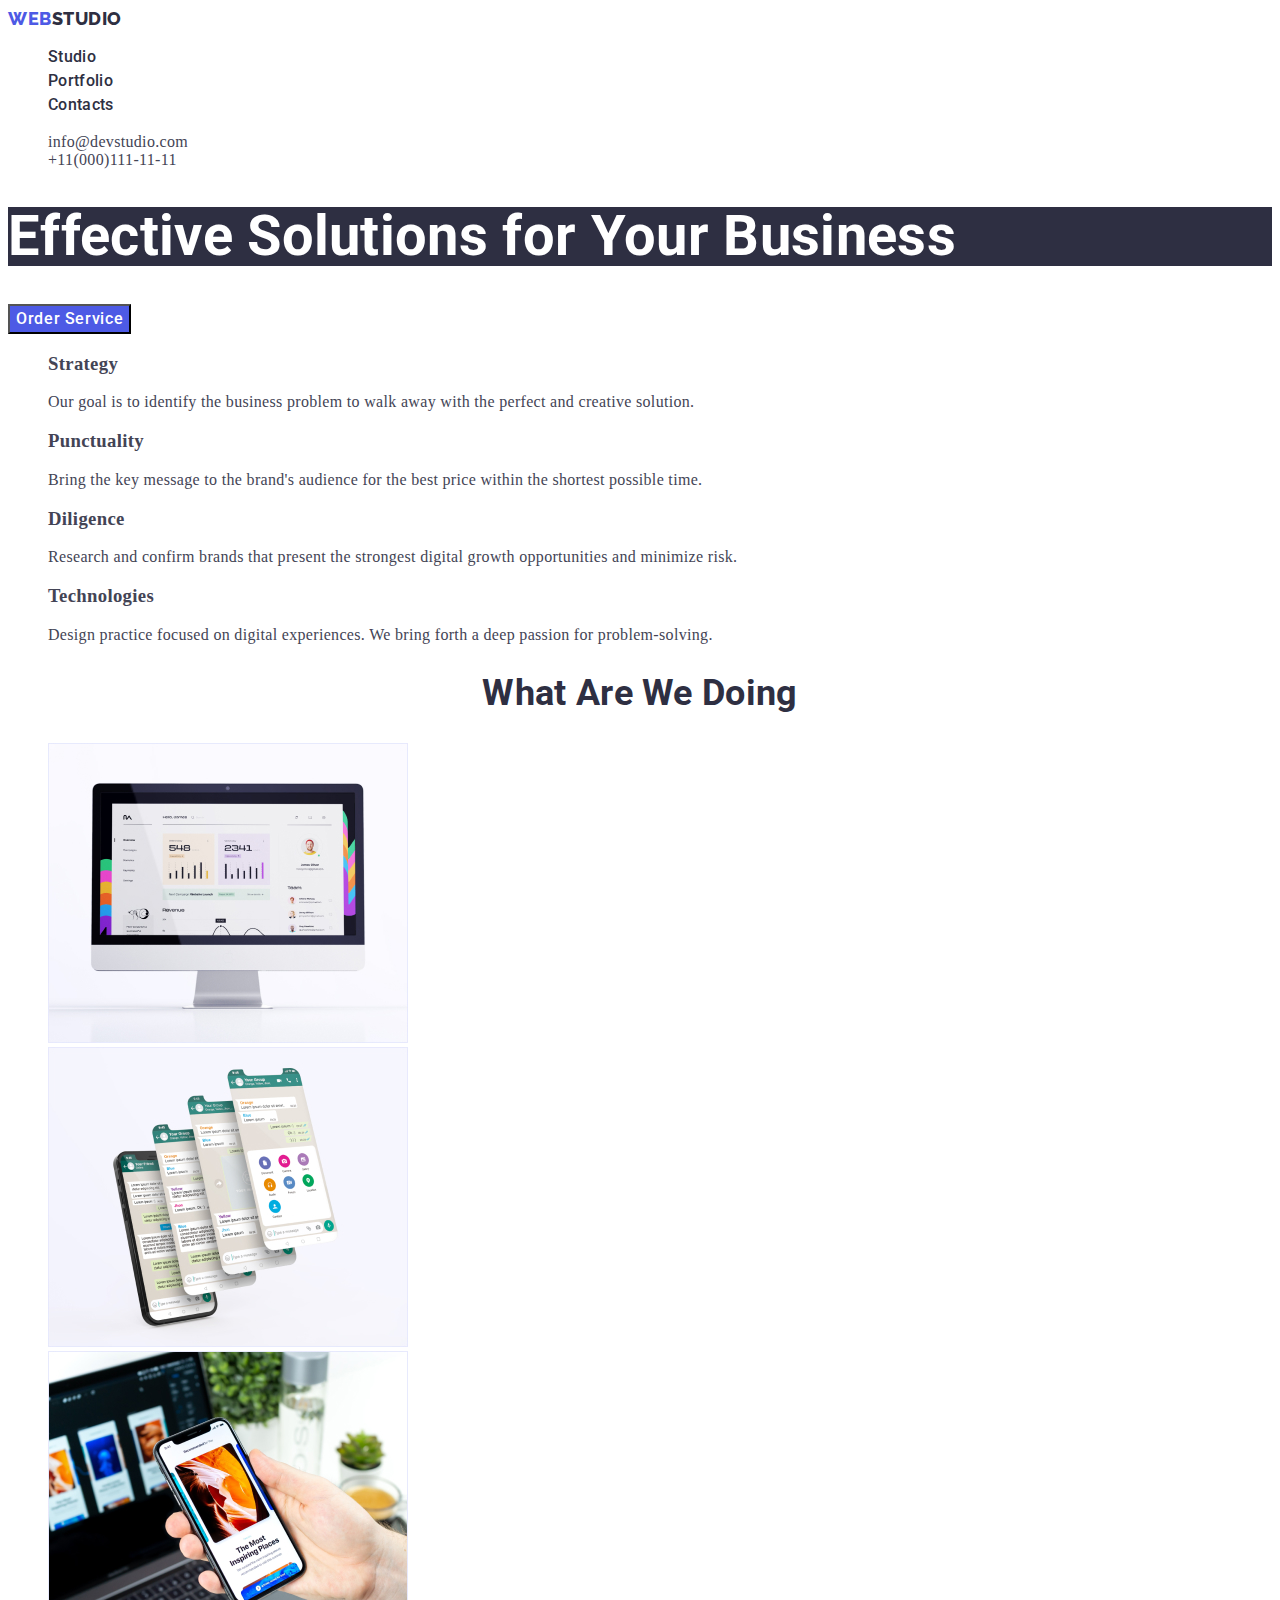
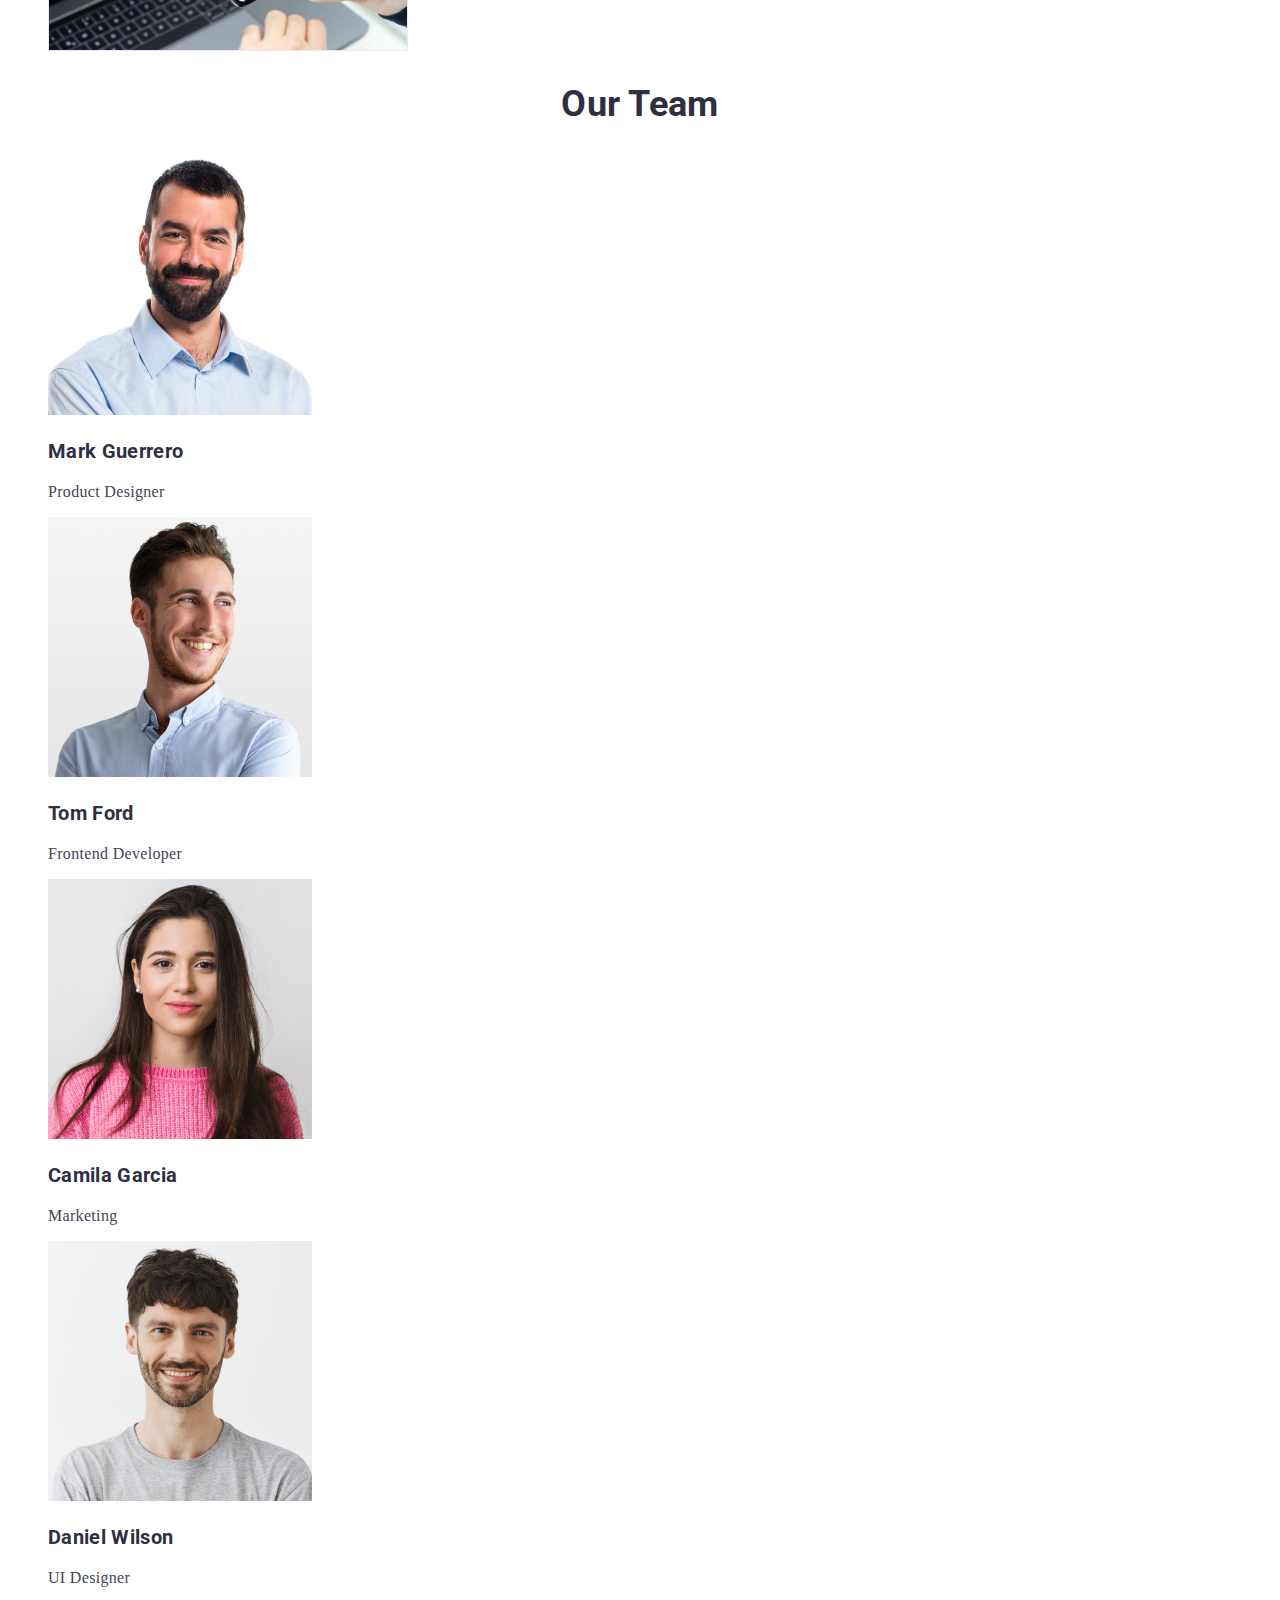
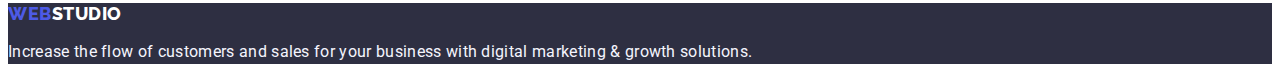
==== index.html @ fa906ab5 "5" ====
<!DOCTYPE html>
<html lang="en">
  <head>
    <meta charset="UTF-8" />
    <meta http-equiv="X-UA-Compatible" content="IE=edge" />
    <meta name="viewport" content="width=device-width, initial-scale=1.0" />
    <title>WebStudio</title>
    <!-- Fonds styles -->
    <link rel="preconnect" href="https://fonts.googleapis.com" />
    <link rel="preconnect" href="https://fonts.gstatic.com" crossorigin />
    <link
      href="https://fonts.googleapis.com/css2?family=Raleway:wght@800&family=Roboto:wght@400;500;700&display=swap"
      rel="stylesheet"
    />
    <link rel="preconnect" href="https://fonts.googleapis.com" />
    <link rel="preconnect" href="https://fonts.gstatic.com" crossorigin />
    <link
      href="https://fonts.googleapis.com/css2?family=Roboto:wght@400;500;700&display=swap"
      rel="stylesheet"
    />
    <!-- Custome styles -->
    <link rel="stylesheet" href="./css/styles.css" />
  </head>
  <body class="body">
    <header class="header">
      <nav class="header-nav">
        <a class="header-logo link" href="./index.html">Web<span class="colortext">Studio</span></a>
          
        <ul class="header-nav-basic list">
          <li class="header-nav-item">
            <a class="header-nav-item link" href="">Studio</a>
          </li>
          <li class="header-nav-item">
            <a class="header-nav-item link" href="">Portfolio</a>
          </li>
          <li class="header-nav-item">
            <a class="header-nav-item link" href="">Contacts</a>
          </li>
        </ul>
      </nav>
      <address>
        <ul class="header-contacts list">
          <li>
            <a class="header-contacts link" href="mailto:info@devstudio.com">info@devstudio.com</a>
          </li>
          <li>
            <a class="header-contacts link" href="tel:+110001111111">+11(000)111-11-11</a>
          </li>
        </ul>
      </address>
    </header>
    <main>
      <!-- Order -->
      <section class="order">
        <h1 class="order-title">Effective Solutions for Your Business</h1>
        <button class="btn btn1 link" type="button">Order Service</button>
      </section>
      <!-- Feature -->
      <section class="feature">
        <ul class="feature-list">
          <li class="list">
            <h3 class="feature-title">Strategy</h3>
            <p class="feature-subtitle">
              Our goal is to identify the business problem to walk away with the
              perfect and creative solution.
            </p>
          </li>
          <li class="list">
            <h3 class="feature-title">Punctuality</h3>
            <p class="feature-subtitle">
              Bring the key message to the brand's audience for the best price
              within the shortest possible time.
            </p>
          </li>
          <li class="list">
            <h3 class="feature-title">Diligence</h3>
            <p class="feature-subtitle">
              Research and confirm brands that present the strongest digital
              growth opportunities and minimize risk.
            </p>
          </li>
          <li class="list">
            <h3 class="feature-title">Technologies</h3>
            <p class="feature-subtitle">
              Design practice focused on digital experiences. We bring forth a
              deep passion for problem-solving.
            </p>
          </li>
        </ul>
      </section>
      <!-- about our work -->
      <section>
        <h2 class="section-title">What are we doing</h2>
        <ul>
          <li class="about-img list">
            <img src="./images/about/img1.jpg" alt="schedule" width="360" />
          </li>
          <li class="about-img list">
            <img
              src="./images/about/img2.jpg"
              alt="convenient communication"
              width="360"
            />
          </li>
          <li class="about-img list">
            <img
              src="./images/about/img3.jpg"
              alt="fast communication"
              width="360"
            />
          </li>
        </ul>
      </section>
      <!--  Our Team  -->
      <section>
        <h2 class="section-title">Our Team</h2>
        <ul>
          <li class="list">
            <img
              src="./images/about/img4.jpg"
              alt="Mark Guerrero"
              width="264"
            />
            <h3 class="subtitle">Mark Guerrero</h3>
            <p>Product Designer</p>
          </li>
          <li class="list">
            <img src="./images/about/img5.jpg" alt="Tom Ford" width="264" />
            <h3 class="subtitle">Tom Ford</h3>
            <p>Frontend Developer</p>
          </li>
          <li class="list">
            <img 
              src="./images/about/img6.jpg"
              alt="Camila Garcia"
              width="264"
            />
            <h3 class="subtitle">Camila Garcia</h3>
            <p >Marketing</p>
          </li>
          <li class="list">
            <img
              src="./images/about/img7.jpg"
              alt="Daniel Wilson"
              width="264"
            />
            <h3 class="subtitle">Daniel Wilson</h3>
            <p>UI Designer</p>
          </li>
        </ul>
      </section>
    </main>
    <!-- footer -->
    <footer class="footer">
      <a class="header-logo link" href="./index.html">Web<span class="footer-colortext">Studio</span></a>
      <p class="footer-text">
        Increase the flow of customers and sales for your business with digital
        marketing & growth solutions.
      </p>
    </footer>
  </body>
</html>
---- css/styles.css ----
:root {
  /* Color */
  --color-iris: #4d5ae5;
  --color-ocean: #404bbf;
  --color-navy-blue: #2e2f42;
  --color-green: #31d0aa;
  --color-slate: #434455;
  --color-light-slate: #8e8f99;
  --color-cornflower: #e7e9fc;
  --color-cloud: #f4f4fd;
  --color-navy-blue-modal: #2e2f42;
  --color-grey: #2e2f42;
  --color-white: #ffffff;
  --color-dairy: #fcfcfc;
  /* Fonds */
  --primary-fonds: "Roboto", sans-serif;
  --secondary-fond: "Raleway", sans-serif;
}
.body {
  font-size: var(--primary-fonds);
  font-size: 16px;
  line-height: 1,5;
  letter-spacing: 0.02em;
  background-color: white;
  color: var(--color-slate);
}
/* Base style */
.list {
  list-style: none;
}
.link {
  text-decoration: none;
}
/* Start */
.header-logo {
font-family: 'Raleway';
font-weight: 800;
font-size: 18px;
line-height: 1.17;
display: flex;
align-items: center;
letter-spacing: 0.03em;
text-transform: uppercase;
color: var(--color-iris);
}
.header-contacts {
    font-style: normal;
    color: var(--color-slate);
  }
.header-contacts:hover{
    color: var(--color-ocean);
  }
.colortext {
    font-family: 'Raleway';
    font-weight: 800;
    font-size: 18px;
    line-height: 1.17;
    display: flex;
    align-items: center;
    letter-spacing: 0.03em;
    text-transform: uppercase;
    color: var(--color-navy-blue);
}

.btn{
    font-family: "Roboto";
    color: var(--color-white);
    background-color: var(--color-iris);
    font-size: 16px;
    font-family: "Roboto";
    font-weight: 500;
    font-style: normal;
    line-height: 24px;
    letter-spacing: 0.04em;
    text-decoration: none;
    text-transform: none;
  
}
.btn1:hover {
    background-color: var(--color-ocean);
}
.filter-btn {
    font-family: "Roboto";
    color: var(--color-iris);
    background-color: var(--color-cloud);
}

/* Heder style */

.order-title {
  font-size: 56px;
  font-family: "Roboto";
  font-weight: 700;
  font-style: normal;
  line-height: 1.07;
  text-decoration: none;
  text-transform: none;
  color: var(--color-white);
  background-color:var(--color-navy-blue);
}
.section-title {
    font-family: 'Roboto';
    font-size: 36px;
    line-height: 1.11;
    text-align: center;
    text-transform: capitalize;
    color:var(--color-navy-blue);
}
.subtitle {
    font-family: 'Roboto';
    font-size: 20px;
    line-height: 1.2;
    color:var(--color-navy-blue);
}
.header-nav-item {
    font-family: 'Roboto';
    font-style: normal;
    font-weight: 500;
    font-size: 16px;
    line-height: 1.5;
    letter-spacing: 0.02em;
    color: var(--color-navy-blue);
}
.header-nav-item:hover{
    color: var(--color-ocean);
}
.footer {
   background-color: var(--color-navy-blue);
}
.footer-colortext {
color: var(--color-white);
}
.footer-text {
font-family: 'Roboto';
font-weight: 400;
font-size: 16px;
line-height: 1.5;
letter-spacing: 0.02em;
color: var(--color-cloud);
}

.style-small {
  font-size: 12px;
  font-family: "Roboto";
  font-weight: 400;
  font-style: normal;
  line-height: 14px;
  letter-spacing: 0.04em;
  text-decoration: none;
  text-transform: none;
}
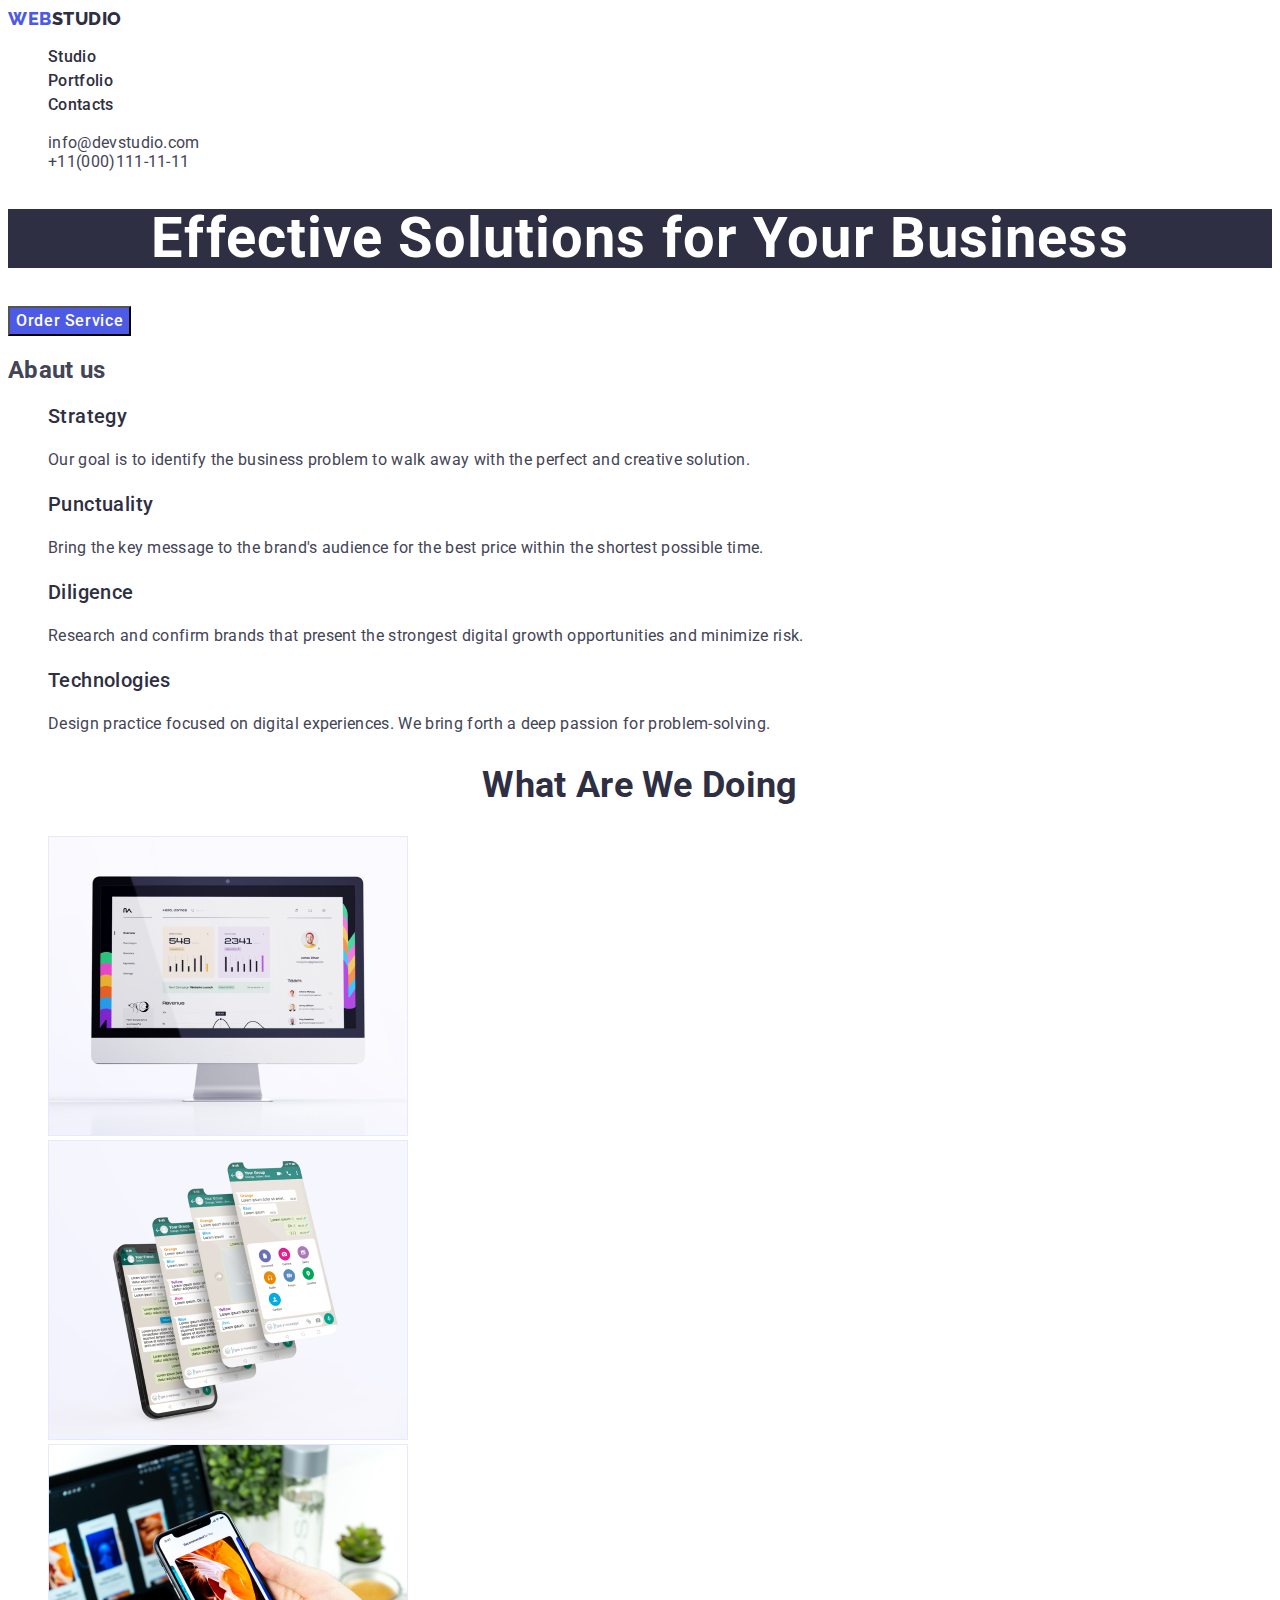
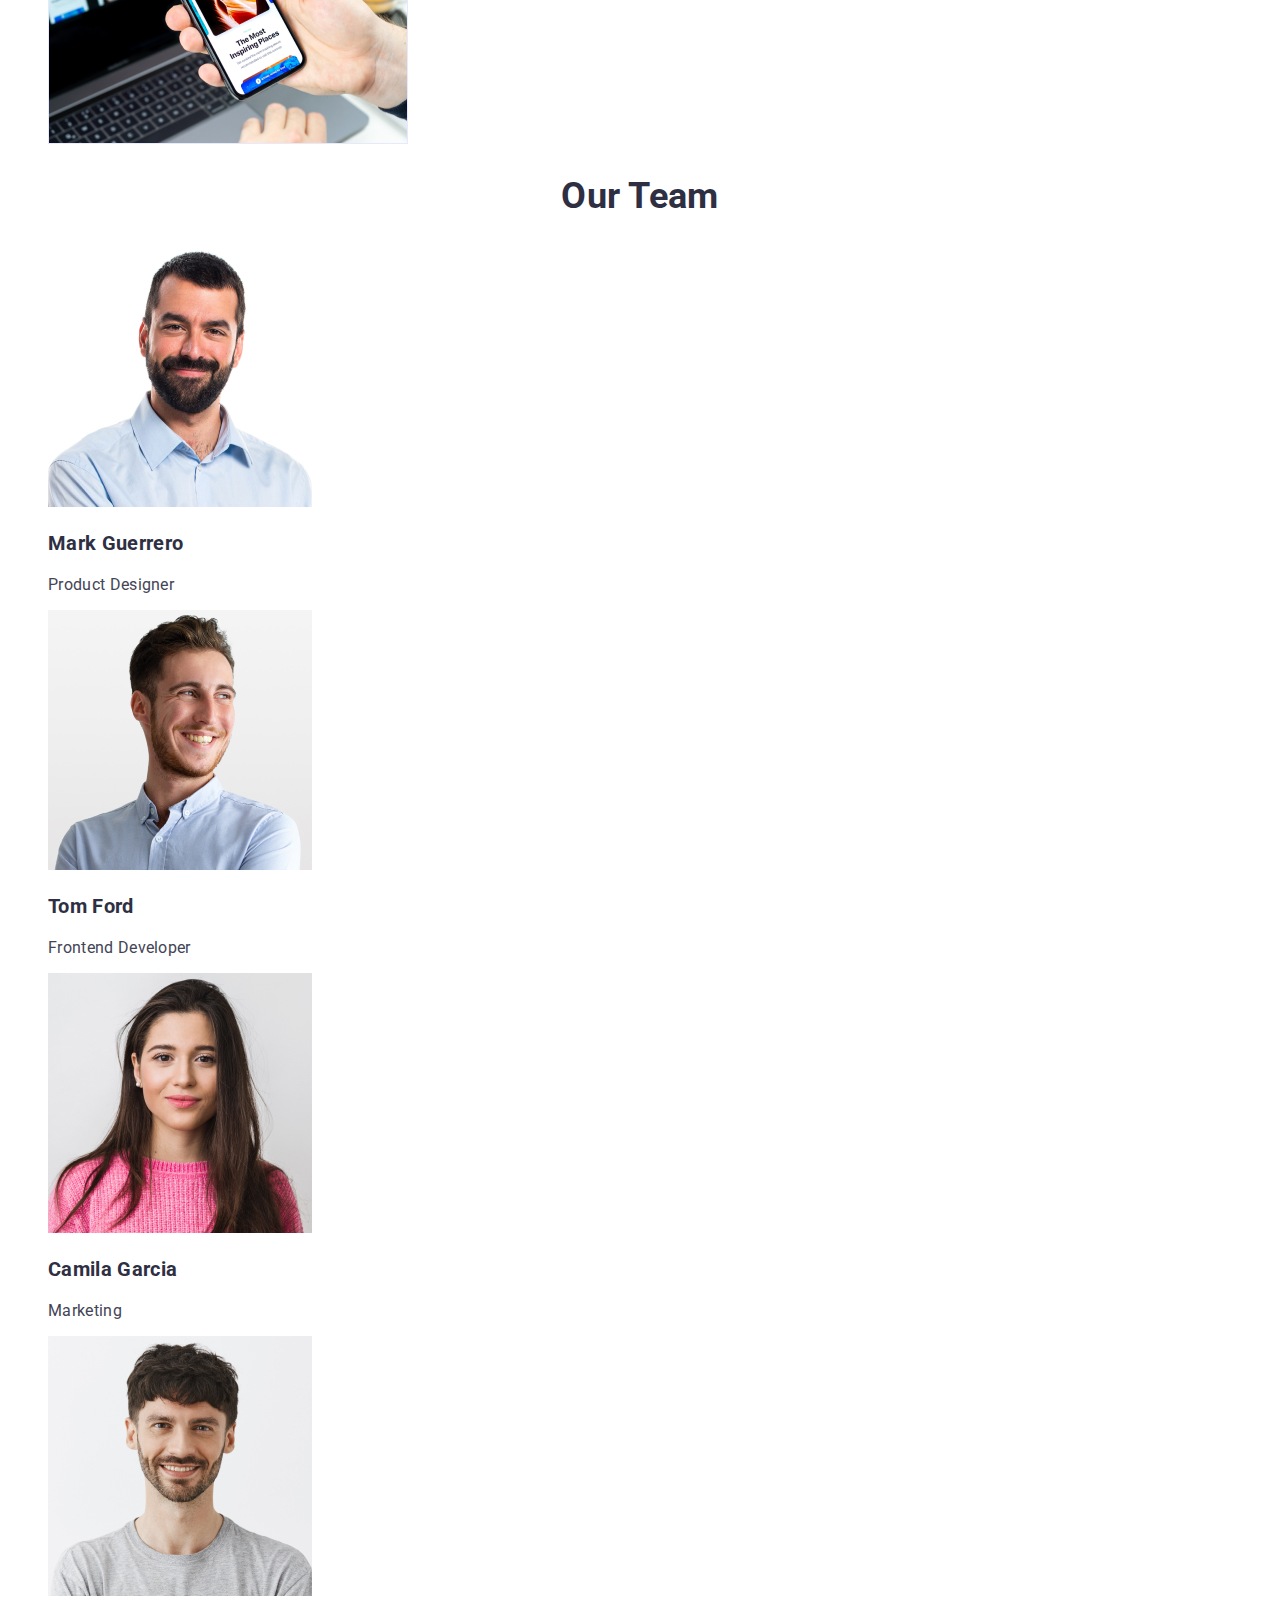
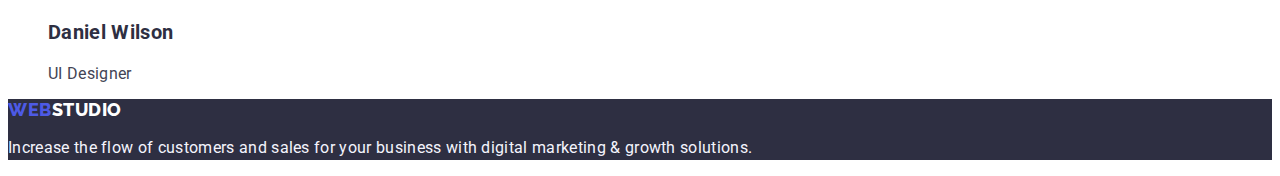
==== commit 7f9c821a: "6" ====
--- a/index.html
+++ b/index.html
@@ -25,13 +25,12 @@
     <header class="header">
       <nav class="header-nav">
         <a class="header-logo link" href="./index.html">Web<span class="colortext">Studio</span></a>
-          
         <ul class="header-nav-basic list">
           <li class="header-nav-item">
             <a class="header-nav-item link" href="">Studio</a>
           </li>
           <li class="header-nav-item">
-            <a class="header-nav-item link" href="">Portfolio</a>
+            <a class="header-nav-item link" href="./portfolio.html">Portfolio</a>
           </li>
           <li class="header-nav-item">
             <a class="header-nav-item link" href="">Contacts</a>
@@ -57,6 +56,7 @@
       </section>
       <!-- Feature -->
       <section class="feature">
+        <h2 class="hidder">Abaut us</h2>
         <ul class="feature-list">
           <li class="list">
             <h3 class="feature-title">Strategy</h3>
--- a/css/styles.css
+++ b/css/styles.css
@@ -17,6 +17,7 @@
   --secondary-fond: "Raleway", sans-serif;
 }
 .body {
+  font-family: "Roboto",sans-serif;
   font-size: var(--primary-fonds);
   font-size: 16px;
   line-height: 1,5;
@@ -33,7 +34,7 @@
 }
 /* Start */
 .header-logo {
-font-family: 'Raleway';
+font-family: "Raleway", sans-serif;
 font-weight: 800;
 font-size: 18px;
 line-height: 1.17;
@@ -63,20 +64,22 @@
 }
 
 .btn{
-    font-family: "Roboto";
+    font-family: "Roboto",sans-serif;
     color: var(--color-white);
     background-color: var(--color-iris);
+    cursor: pointer;
     font-size: 16px;
     font-family: "Roboto";
     font-weight: 500;
     font-style: normal;
-    line-height: 24px;
+    line-height: 1.5;
     letter-spacing: 0.04em;
     text-decoration: none;
     text-transform: none;
   
 }
-.btn1:hover {
+.btn1:hover,
+.btn1:focus {
     background-color: var(--color-ocean);
 }
 .filter-btn {
@@ -93,10 +96,31 @@
   font-weight: 700;
   font-style: normal;
   line-height: 1.07;
+  letter-spacing: 0.02em;
   text-decoration: none;
   text-transform: none;
+  text-align: center;
   color: var(--color-white);
-  background-color:var(--color-navy-blue);
+  background-color: #2e2f42 ;
+
+}
+.feature-title {
+font-family: 'Roboto';
+font-style: normal;
+font-weight: 500;
+font-size: 20px;
+line-height: 1.2;
+letter-spacing: 0.02em;
+color: #2E2F42;
+}
+.feature-subtitle {
+font-family: 'Roboto';
+font-style: normal;
+font-size: 16px;
+line-height: 1.5;
+letter-spacing: 0.02em;
+color: #434455;
+
 }
 .section-title {
     font-family: 'Roboto';
@@ -119,9 +143,9 @@
     font-size: 16px;
     line-height: 1.5;
     letter-spacing: 0.02em;
-    color: var(--color-navy-blue);
+    color: #2E2F42 ;
 }
-.header-nav-item:hover{
+.header-nav-item:hover {
     color: var(--color-ocean);
 }
 .footer {
@@ -138,14 +162,3 @@
 letter-spacing: 0.02em;
 color: var(--color-cloud);
 }
-
-.style-small {
-  font-size: 12px;
-  font-family: "Roboto";
-  font-weight: 400;
-  font-style: normal;
-  line-height: 14px;
-  letter-spacing: 0.04em;
-  text-decoration: none;
-  text-transform: none;
-}
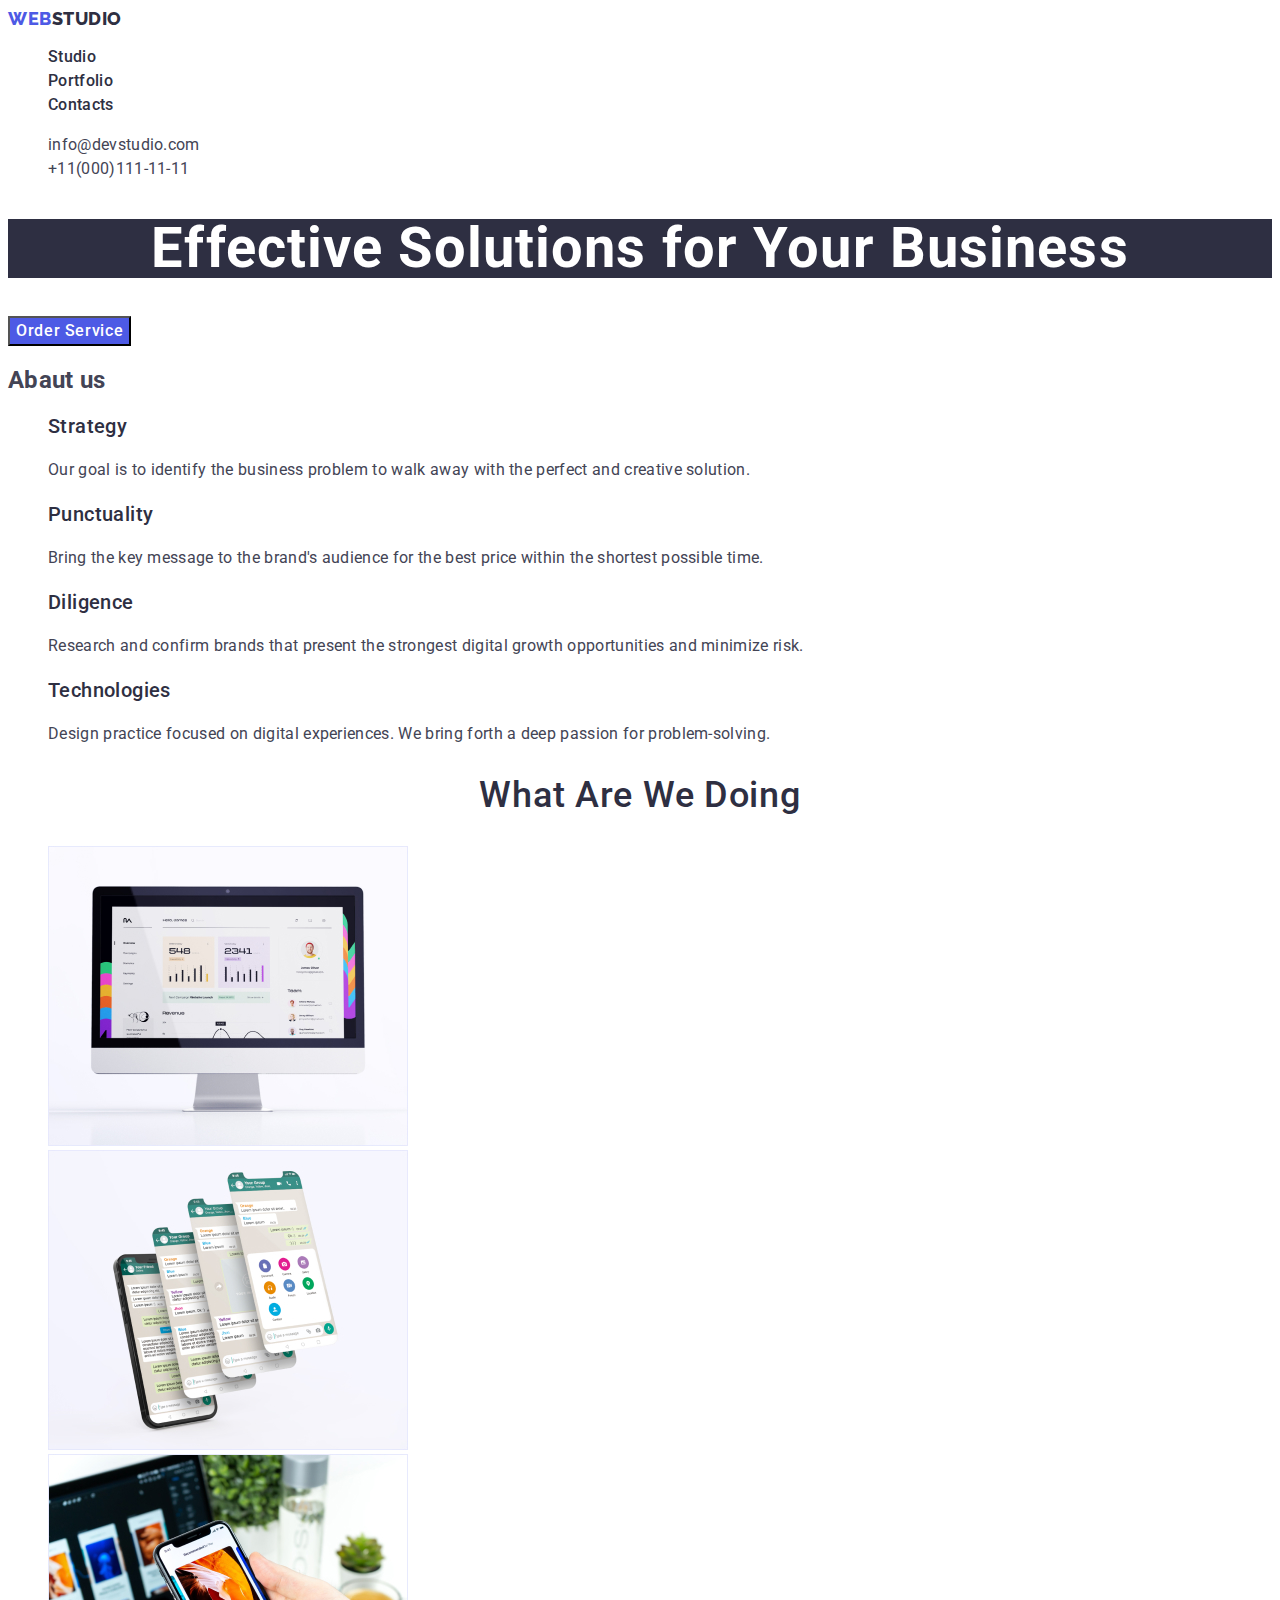
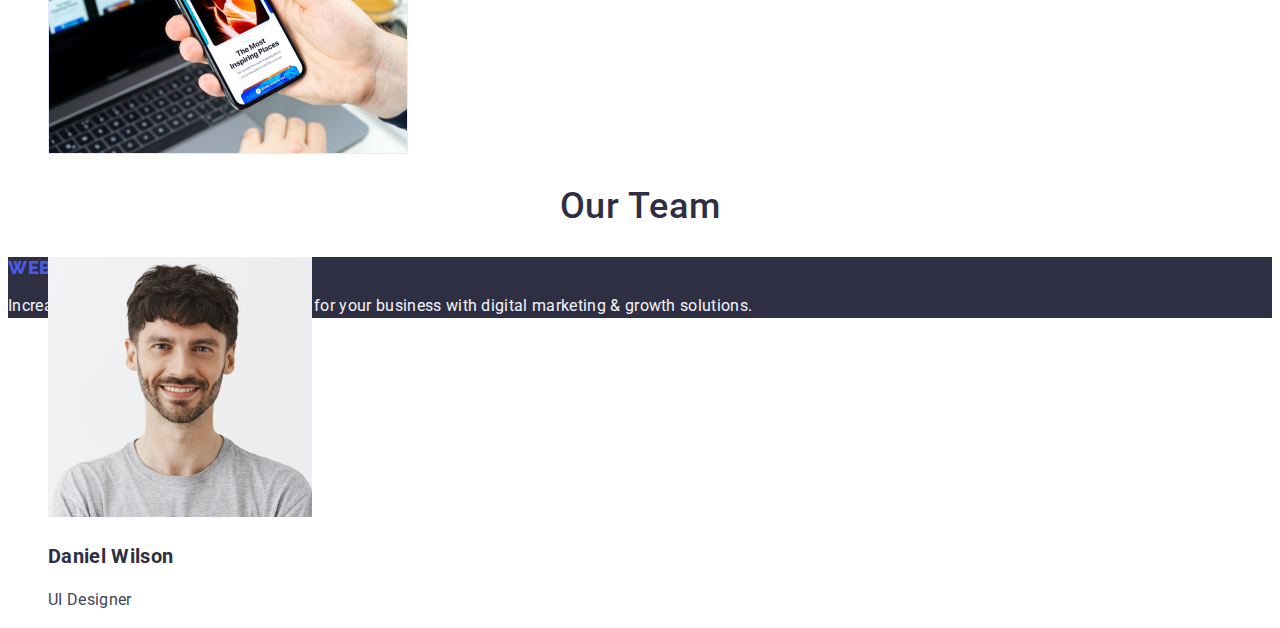
==== commit af1556c7: "6" ====
--- a/index.html
+++ b/index.html
@@ -37,13 +37,13 @@
           </li>
         </ul>
       </nav>
-      <address>
-        <ul class="header-contacts list">
+      <address class="header-contacts">
+        <ul class="contacts-title list">
           <li>
-            <a class="header-contacts link" href="mailto:info@devstudio.com">info@devstudio.com</a>
+            <a class="contacts link" href="mailto:info@devstudio.com">info@devstudio.com</a>
           </li>
           <li>
-            <a class="header-contacts link" href="tel:+110001111111">+11(000)111-11-11</a>
+            <a class="contacts link" href="tel:+110001111111">+11(000)111-11-11</a>
           </li>
         </ul>
       </address>
@@ -57,7 +57,7 @@
       <!-- Feature -->
       <section class="feature">
         <h2 class="hidder">Abaut us</h2>
-        <ul class="feature-list">
+        <ul class="feature">
           <li class="list">
             <h3 class="feature-title">Strategy</h3>
             <p class="feature-subtitle">
@@ -114,8 +114,8 @@
       <!--  Our Team  -->
       <section>
         <h2 class="section-title">Our Team</h2>
-        <ul>
-          <li class="list">
+        <ul class="title list">
+          <li class="paragraph">
             <img
               src="./images/about/img4.jpg"
               alt="Mark Guerrero"
@@ -124,12 +124,12 @@
             <h3 class="subtitle">Mark Guerrero</h3>
             <p>Product Designer</p>
           </li>
-          <li class="list">
+          <li class="paragraph">
             <img src="./images/about/img5.jpg" alt="Tom Ford" width="264" />
             <h3 class="subtitle">Tom Ford</h3>
             <p>Frontend Developer</p>
           </li>
-          <li class="list">
+          <li class="paragraph">
             <img 
               src="./images/about/img6.jpg"
               alt="Camila Garcia"
@@ -138,7 +138,7 @@
             <h3 class="subtitle">Camila Garcia</h3>
             <p >Marketing</p>
           </li>
-          <li class="list">
+          <li class="paragraph">
             <img
               src="./images/about/img7.jpg"
               alt="Daniel Wilson"
--- a/css/styles.css
+++ b/css/styles.css
@@ -44,13 +44,18 @@
 text-transform: uppercase;
 color: var(--color-iris);
 }
-.header-contacts {
+.contacts {
+    letter-spacing: 0.02em;
+    line-height: 1.5;
     font-style: normal;
     color: var(--color-slate);
+
   }
-.header-contacts:hover{
+.contacts:hover,
+.contacts:focus {
     color: var(--color-ocean);
   }
+
 .colortext {
     font-family: 'Raleway';
     font-weight: 800;
@@ -64,7 +69,7 @@
 }
 
 .btn{
-    font-family: "Roboto",sans-serif;
+    font-family: "Roboto" ;
     color: var(--color-white);
     background-color: var(--color-iris);
     cursor: pointer;
@@ -101,7 +106,7 @@
   text-transform: none;
   text-align: center;
   color: var(--color-white);
-  background-color: #2e2f42 ;
+  background-color:var(--color-navy-blue);
 
 }
 .feature-title {
@@ -122,20 +127,8 @@
 color: #434455;
 
 }
-.section-title {
-    font-family: 'Roboto';
-    font-size: 36px;
-    line-height: 1.11;
-    text-align: center;
-    text-transform: capitalize;
-    color:var(--color-navy-blue);
-}
-.subtitle {
-    font-family: 'Roboto';
-    font-size: 20px;
-    line-height: 1.2;
-    color:var(--color-navy-blue);
-}
+
+
 .header-nav-item {
     font-family: 'Roboto';
     font-style: normal;
@@ -145,14 +138,44 @@
     letter-spacing: 0.02em;
     color: #2E2F42 ;
 }
-.header-nav-item:hover {
-    color: var(--color-ocean);
+.header-nav-item:hover,
+.header-nav-item:focus {
+    color: #404bbf  ;
 }
+.title {
+    background-color: #F4F4FD ;
+    
+}
+
+.section-title {
+    font-family: 'Roboto';
+    font-size: 36px;
+    font-weight: 500;
+    line-height: 1.11;
+    text-align: center;
+    letter-spacing: 0.02em;
+    text-transform: capitalize;
+    color:var(--color-navy-blue);
+
+}
+.subtitle {
+    font-family: 'Roboto';
+    font-size: 20px;
+    line-height: 1.2;
+    color:var(--color-navy-blue);
+}
+.paragraph {
+    line-height: 1.5;
+    font-size: 16px ;
+    background: #FFFFFF;
+    position: absolute
+}
+
 .footer {
    background-color: var(--color-navy-blue);
 }
 .footer-colortext {
-color: var(--color-white);
+color: #F4F4FD;
 }
 .footer-text {
 font-family: 'Roboto';
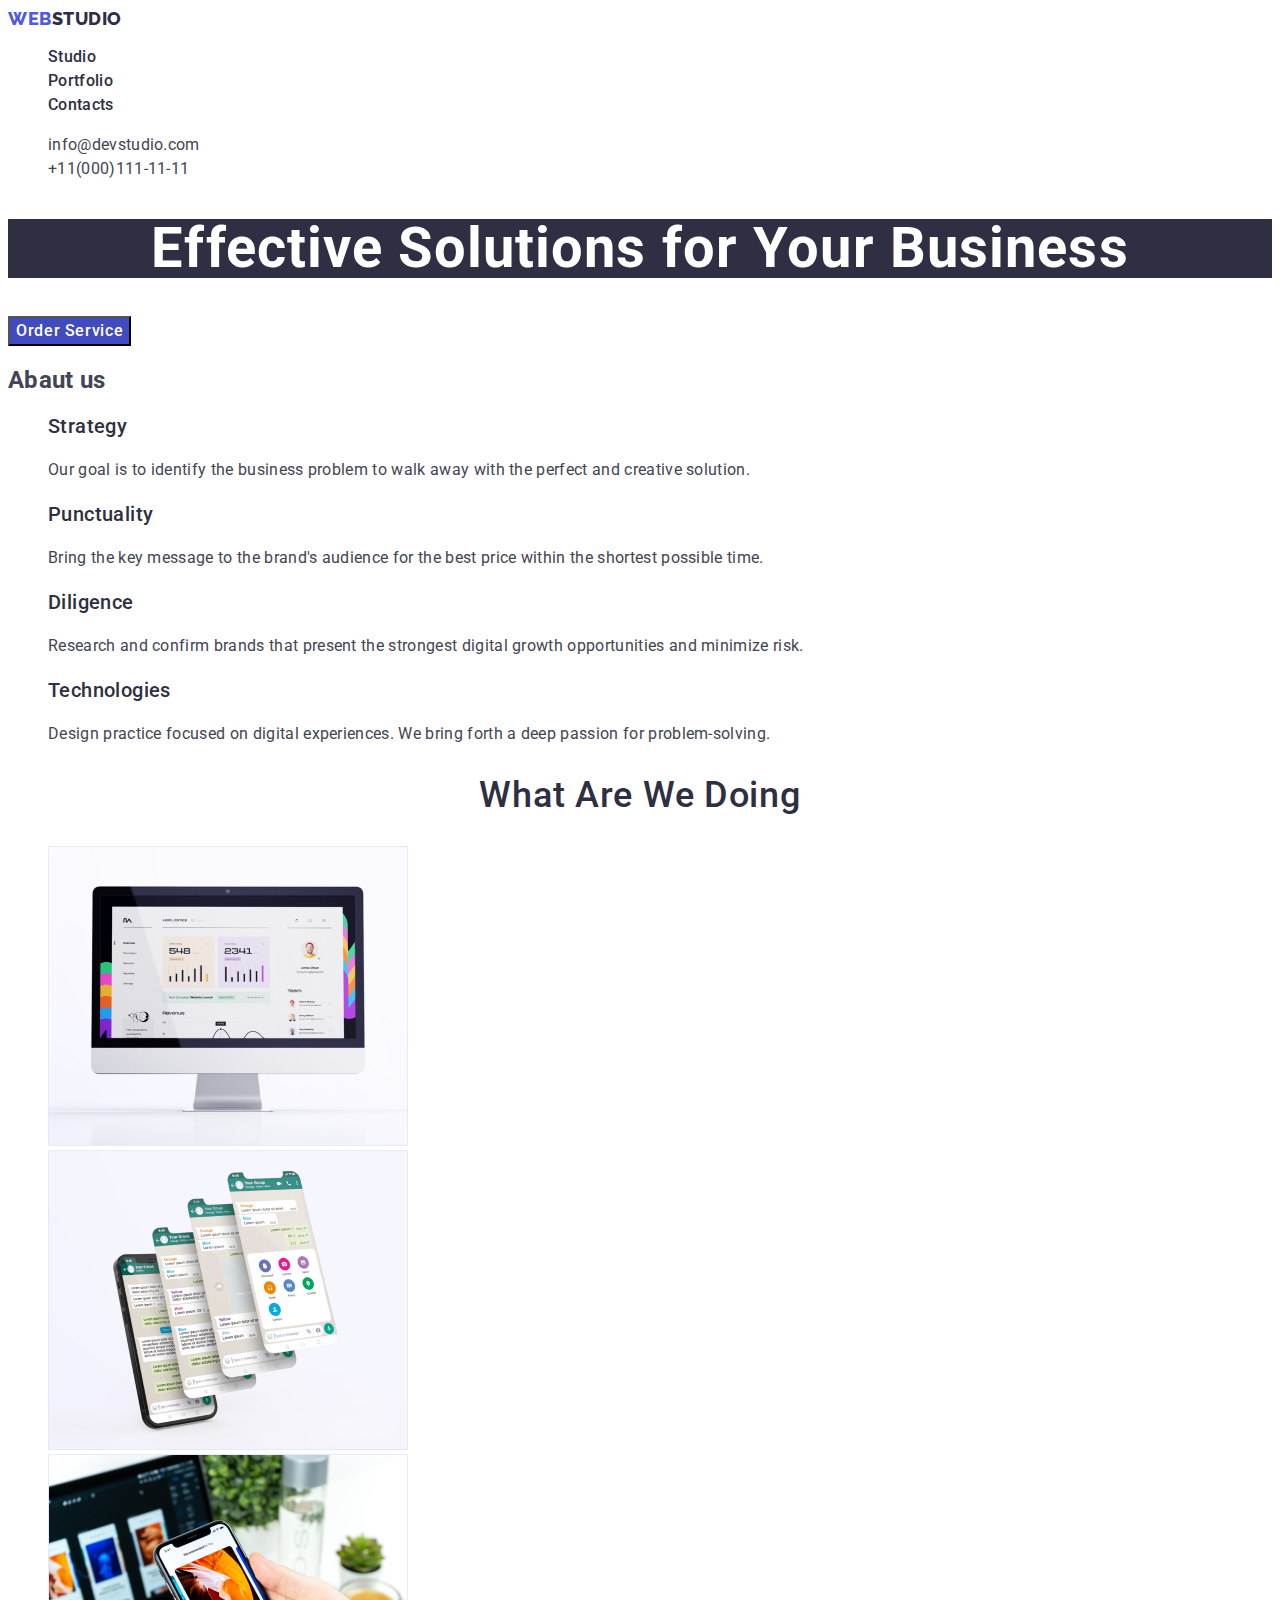
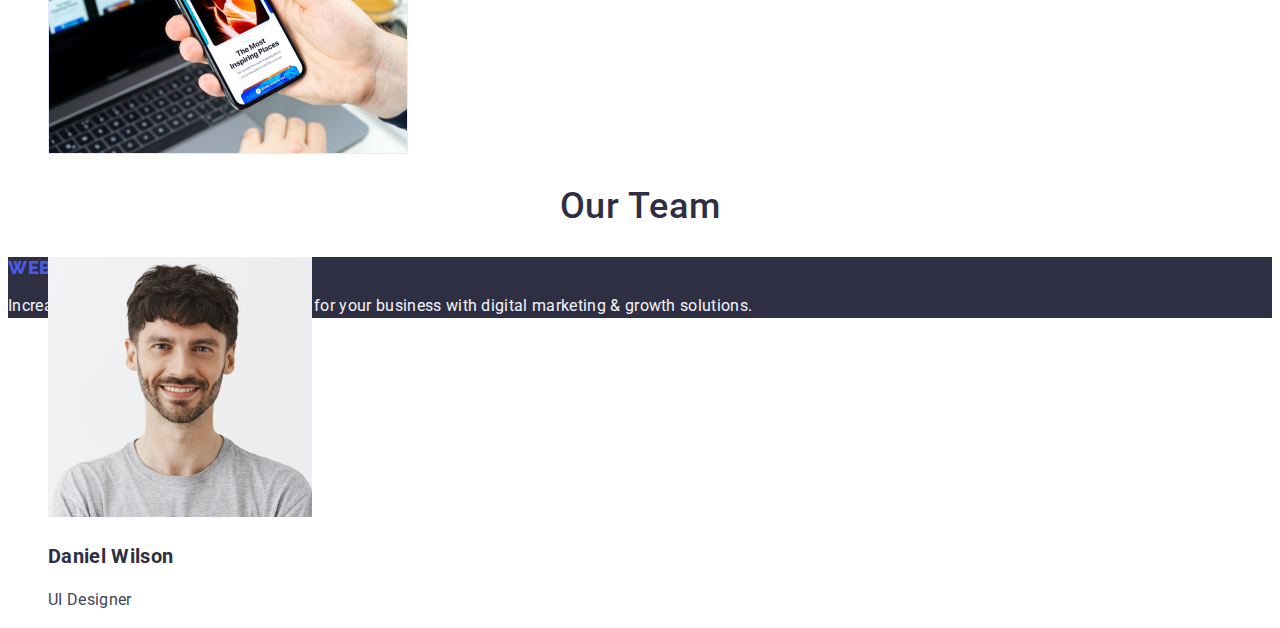
==== commit 709d78fa: "5" ====
--- a/index.html
+++ b/index.html
@@ -24,7 +24,7 @@
   <body class="body">
     <header class="header">
       <nav class="header-nav">
-        <a class="header-logo link" href="./index.html">Web<span class="colortext">Studio</span></a>
+        <a href="./index.html" class="header-logo link">Web<span class="colortext">Studio</span></a>
         <ul class="header-nav-basic list">
           <li class="header-nav-item">
             <a class="header-nav-item link" href="">Studio</a>
--- a/css/styles.css
+++ b/css/styles.css
@@ -17,10 +17,10 @@
   --secondary-fond: "Raleway", sans-serif;
 }
 .body {
-  font-family: "Roboto",sans-serif;
+  font-family: "Roboto", sans-serif;
   font-size: var(--primary-fonds);
   font-size: 16px;
-  line-height: 1,5;
+  line-height: 1, 5;
   letter-spacing: 0.02em;
   background-color: white;
   color: var(--color-slate);
@@ -34,63 +34,64 @@
 }
 /* Start */
 .header-logo {
-font-family: "Raleway", sans-serif;
-font-weight: 800;
-font-size: 18px;
-line-height: 1.17;
-display: flex;
-align-items: center;
-letter-spacing: 0.03em;
-text-transform: uppercase;
-color: var(--color-iris);
+  font-family: "Raleway", sans-serif;
+  font-weight: 800;
+  font-size: 18px;
+  line-height: 1.17;
+  display: flex;
+  align-items: center;
+  letter-spacing: 0.03em;
+  text-transform: uppercase;
+  color: var(--color-iris);
 }
 .contacts {
-    letter-spacing: 0.02em;
-    line-height: 1.5;
-    font-style: normal;
-    color: var(--color-slate);
-
-  }
+  letter-spacing: 0.02em;
+  line-height: 1.5;
+  font-style: normal;
+  color: var(--color-slate);
+}
+.contacts-title {
+  font-style: normal;
+}
 .contacts:hover,
 .contacts:focus {
-    color: var(--color-ocean);
-  }
+  color: var(--color-ocean);
+}
 
 .colortext {
-    font-family: 'Raleway';
-    font-weight: 800;
-    font-size: 18px;
-    line-height: 1.17;
-    display: flex;
-    align-items: center;
-    letter-spacing: 0.03em;
-    text-transform: uppercase;
-    color: var(--color-navy-blue);
+  font-family: "Raleway";
+  font-weight: 800;
+  font-size: 18px;
+  line-height: 1.17;
+  display: flex;
+  align-items: center;
+  letter-spacing: 0.03em;
+  text-transform: uppercase;
+  color: var(--color-navy-blue);
 }
 
-.btn{
-    font-family: "Roboto" ;
-    color: var(--color-white);
-    background-color: var(--color-iris);
-    cursor: pointer;
-    font-size: 16px;
-    font-family: "Roboto";
-    font-weight: 500;
-    font-style: normal;
-    line-height: 1.5;
-    letter-spacing: 0.04em;
-    text-decoration: none;
-    text-transform: none;
-  
+.btn {
+  font-family: "Roboto";
+  cursor: pointer;
+  font-size: 16px;
+  font-family: "Roboto";
+  font-weight: 500;
+  font-style: normal;
+  line-height: 1.5;
+  letter-spacing: 0.04em;
+  text-decoration: none;
+  text-transform: none;
+  color: var(--color-white);
+  background-color: var(--color-ocean);
 }
 .btn1:hover,
 .btn1:focus {
-    background-color: var(--color-ocean);
+  background-color: var(--color-ocean);
 }
 .filter-btn {
-    font-family: "Roboto";
-    color: var(--color-iris);
-    background-color: var(--color-cloud);
+  font-family: "Roboto";
+  color: var(--color-iris);
+  background-color: var(--color-cloud);
 }
 
 /* Heder style */
@@ -106,82 +107,77 @@
   text-transform: none;
   text-align: center;
   color: var(--color-white);
-  background-color:var(--color-navy-blue);
-
+  background-color: var(--color-navy-blue);
 }
 .feature-title {
-font-family: 'Roboto';
-font-style: normal;
-font-weight: 500;
-font-size: 20px;
-line-height: 1.2;
-letter-spacing: 0.02em;
-color: #2E2F42;
+  font-family: "Roboto";
+  font-style: normal;
+  font-weight: 500;
+  font-size: 20px;
+  line-height: 1.2;
+  letter-spacing: 0.02em;
+  color: #2e2f42;
 }
 .feature-subtitle {
-font-family: 'Roboto';
-font-style: normal;
-font-size: 16px;
-line-height: 1.5;
-letter-spacing: 0.02em;
-color: #434455;
-
+  font-family: "Roboto";
+  font-style: normal;
+  font-size: 16px;
+  line-height: 1.5;
+  letter-spacing: 0.02em;
+  color: #434455;
 }
 
-
 .header-nav-item {
-    font-family: 'Roboto';
-    font-style: normal;
-    font-weight: 500;
-    font-size: 16px;
-    line-height: 1.5;
-    letter-spacing: 0.02em;
-    color: #2E2F42 ;
+  font-family: "Roboto";
+  font-style: normal;
+  font-weight: 500;
+  font-size: 16px;
+  line-height: 1.5;
+  letter-spacing: 0.02em;
+  color: #2e2f42;
 }
 .header-nav-item:hover,
 .header-nav-item:focus {
-    color: #404bbf  ;
+  color: #404bbf;
 }
 .title {
-    background-color: #F4F4FD ;
-    
+  background-color: #f4f4fd;
 }
 
 .section-title {
-    font-family: 'Roboto';
-    font-size: 36px;
-    font-weight: 500;
-    line-height: 1.11;
-    text-align: center;
-    letter-spacing: 0.02em;
-    text-transform: capitalize;
-    color:var(--color-navy-blue);
-
+  font-family: "Roboto";
+  font-size: 36px;
+  font-weight: 500;
+  line-height: 1.11;
+  text-align: center;
+  letter-spacing: 0.02em;
+  text-transform: capitalize;
+  color: var(--color-navy-blue);
 }
 .subtitle {
-    font-family: 'Roboto';
-    font-size: 20px;
-    line-height: 1.2;
-    color:var(--color-navy-blue);
+  font-family: "Roboto";
+  font-size: 20px;
+  line-height: 1.2;
+  color: var(--color-navy-blue);
 }
 .paragraph {
-    line-height: 1.5;
-    font-size: 16px ;
-    background: #FFFFFF;
-    position: absolute
+  line-height: 1.5;
+  font-size: 16px;
+  background: #ffffff;
+  position: absolute;
 }
 
 .footer {
-   background-color: var(--color-navy-blue);
+  background-color: var(--color-navy-blue);
 }
 .footer-colortext {
-color: #F4F4FD;
+  color: #f4f4fd;
 }
 .footer-text {
-font-family: 'Roboto';
-font-weight: 400;
-font-size: 16px;
-line-height: 1.5;
-letter-spacing: 0.02em;
-color: var(--color-cloud);
+  font-family: "Roboto";
+  font-weight: 400;
+  font-size: 16px;
+  line-height: 1.5;
+  letter-spacing: 0.02em;
+  color: var(--color-cloud);
 }
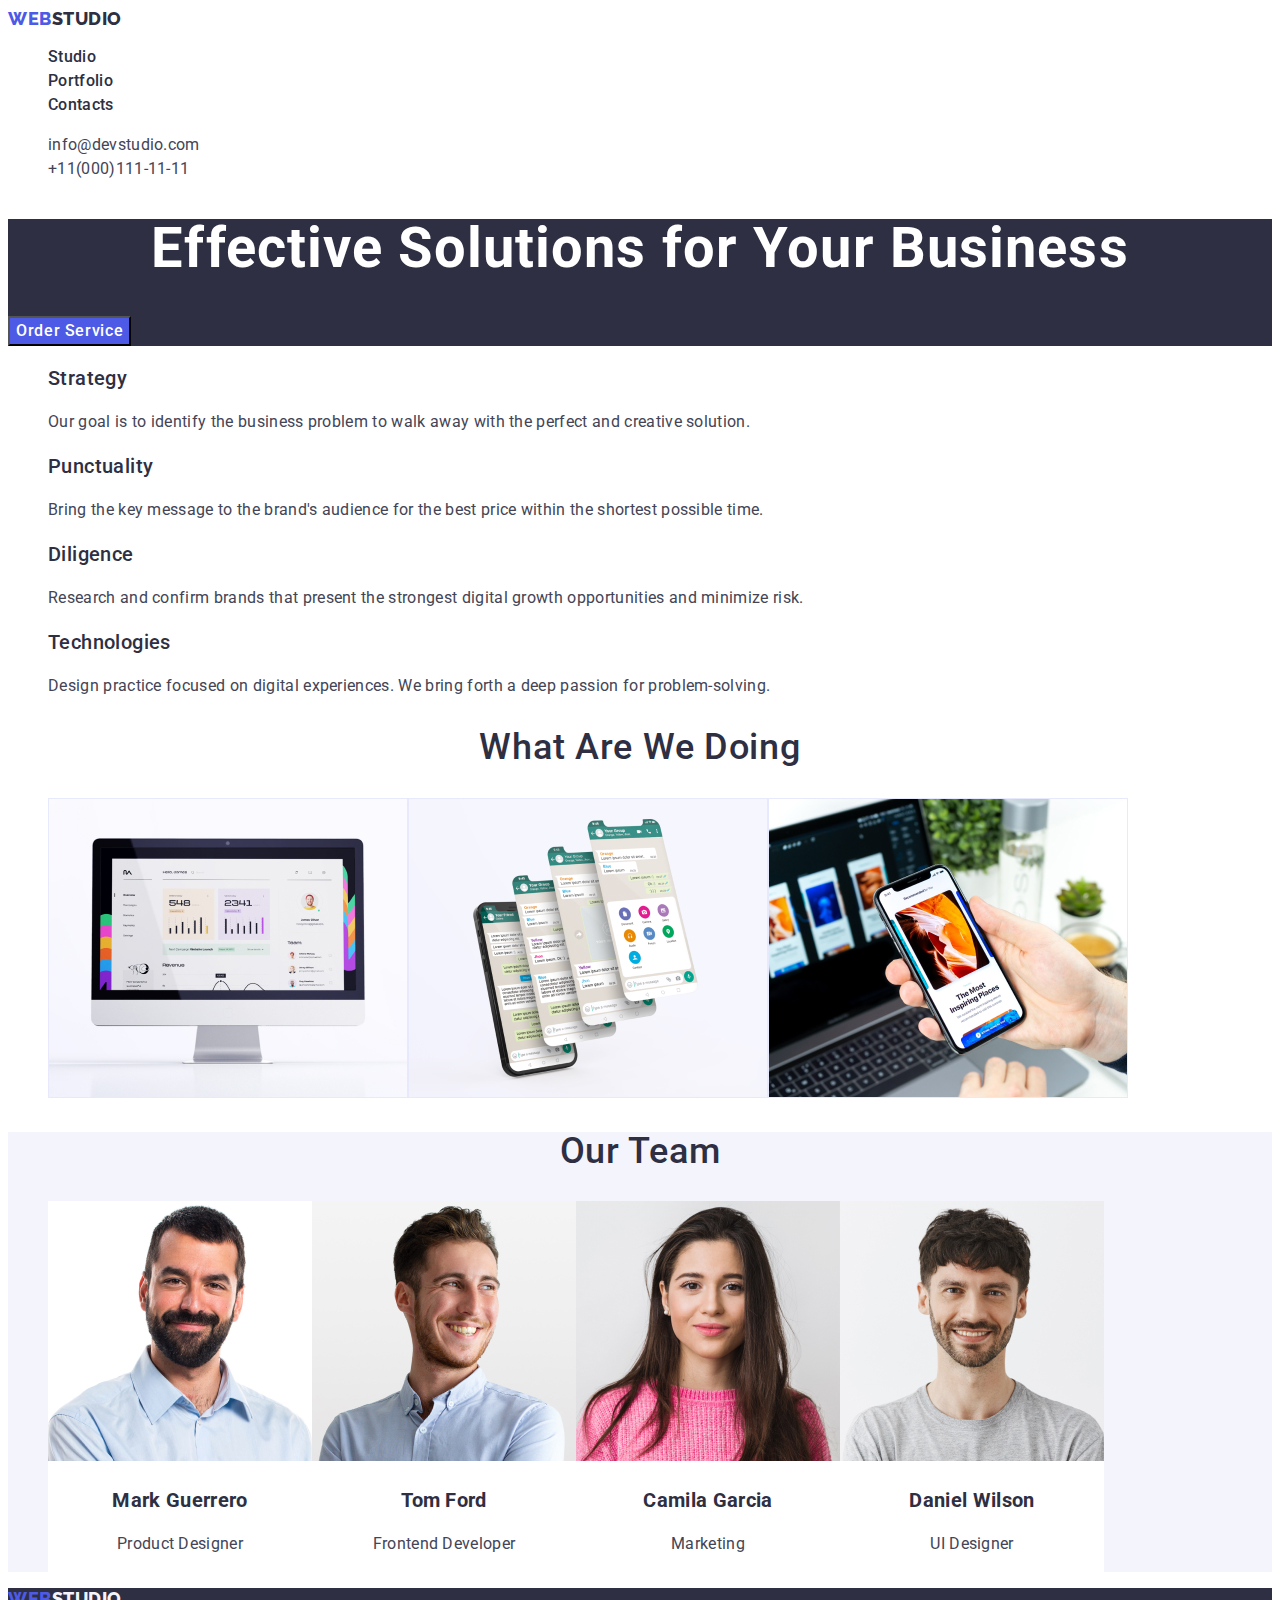
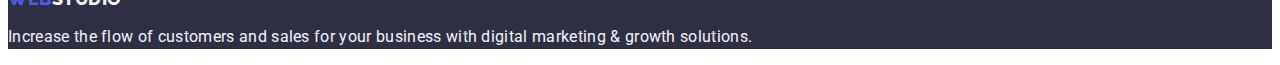
==== commit c1107d17: "5" ====
--- a/index.html
+++ b/index.html
@@ -24,7 +24,7 @@
   <body class="body">
     <header class="header">
       <nav class="header-nav">
-        <a href="./index.html" class="header-logo link">Web<span class="colortext">Studio</span></a>
+        <a class="header-logo link" href="./index.html">Web<span class="colortext">Studio</span></a>
         <ul class="header-nav-basic list">
           <li class="header-nav-item">
             <a class="header-nav-item link" href="">Studio</a>
@@ -52,34 +52,34 @@
       <!-- Order -->
       <section class="order">
         <h1 class="order-title">Effective Solutions for Your Business</h1>
-        <button class="btn btn1 link" type="button">Order Service</button>
+        <button class="btn_hero " type="button">Order Service</button>
       </section>
       <!-- Feature -->
       <section class="feature">
-        <h2 class="hidder">Abaut us</h2>
-        <ul class="feature">
-          <li class="list">
+        <h2 class="hidden">Abaut us</h2>
+        <ul class="list">
+          <li>
             <h3 class="feature-title">Strategy</h3>
             <p class="feature-subtitle">
               Our goal is to identify the business problem to walk away with the
               perfect and creative solution.
             </p>
           </li>
-          <li class="list">
+          <li>
             <h3 class="feature-title">Punctuality</h3>
             <p class="feature-subtitle">
               Bring the key message to the brand's audience for the best price
               within the shortest possible time.
             </p>
           </li>
-          <li class="list">
+          <li>
             <h3 class="feature-title">Diligence</h3>
             <p class="feature-subtitle">
               Research and confirm brands that present the strongest digital
               growth opportunities and minimize risk.
             </p>
           </li>
-          <li class="list">
+          <li>
             <h3 class="feature-title">Technologies</h3>
             <p class="feature-subtitle">
               Design practice focused on digital experiences. We bring forth a
@@ -91,18 +91,18 @@
       <!-- about our work -->
       <section>
         <h2 class="section-title">What are we doing</h2>
-        <ul>
-          <li class="about-img list">
+        <ul class="about-list list">
+          <li class="about-img">
             <img src="./images/about/img1.jpg" alt="schedule" width="360" />
           </li>
-          <li class="about-img list">
+          <li class="about-img">
             <img
               src="./images/about/img2.jpg"
               alt="convenient communication"
               width="360"
             />
           </li>
-          <li class="about-img list">
+          <li class="about-img">
             <img
               src="./images/about/img3.jpg"
               alt="fast communication"
@@ -112,9 +112,9 @@
         </ul>
       </section>
       <!--  Our Team  -->
-      <section>
-        <h2 class="section-title">Our Team</h2>
-        <ul class="title list">
+      <section class="tim">
+        <h2 class="team-title">Our Team</h2>
+        <ul class="team-list list">
           <li class="paragraph">
             <img
               src="./images/about/img4.jpg"
@@ -122,12 +122,12 @@
               width="264"
             />
             <h3 class="subtitle">Mark Guerrero</h3>
-            <p>Product Designer</p>
+            <p class="tim-about">Product Designer</p>
           </li>
           <li class="paragraph">
             <img src="./images/about/img5.jpg" alt="Tom Ford" width="264" />
             <h3 class="subtitle">Tom Ford</h3>
-            <p>Frontend Developer</p>
+            <p class="tim-about">Frontend Developer</p>
           </li>
           <li class="paragraph">
             <img 
@@ -136,7 +136,7 @@
               width="264"
             />
             <h3 class="subtitle">Camila Garcia</h3>
-            <p >Marketing</p>
+            <p  class="tim-about">Marketing</p>
           </li>
           <li class="paragraph">
             <img
@@ -145,7 +145,7 @@
               width="264"
             />
             <h3 class="subtitle">Daniel Wilson</h3>
-            <p>UI Designer</p>
+            <p class="tim-about">UI Designer</p>
           </li>
         </ul>
       </section>
--- a/css/styles.css
+++ b/css/styles.css
@@ -47,7 +47,6 @@
 .contacts {
   letter-spacing: 0.02em;
   line-height: 1.5;
-  font-style: normal;
   color: var(--color-slate);
 }
 .contacts-title {
@@ -70,11 +69,10 @@
   color: var(--color-navy-blue);
 }
 
-.btn {
-  font-family: "Roboto";
+.btn_hero {
   cursor: pointer;
   font-size: 16px;
-  font-family: "Roboto";
+  font-family: "Roboto", sans-serif;
   font-weight: 500;
   font-style: normal;
   line-height: 1.5;
@@ -82,10 +80,10 @@
   text-decoration: none;
   text-transform: none;
   color: var(--color-white);
-  background-color: var(--color-ocean);
-}
-.btn1:hover,
-.btn1:focus {
+  background-color: var(--color-iris);
+}
+.btn_hero:hover,
+.btn_hero:focus {
   background-color: var(--color-ocean);
 }
 .filter-btn {
@@ -94,8 +92,15 @@
   background-color: var(--color-cloud);
 }
 
+/* feature */
+.hidden {
+  display: none;
+}
 /* Heder style */
-
+.order {
+  background-color: var(--color-navy-blue-modal);
+
+}
 .order-title {
   font-size: 56px;
   font-family: "Roboto";
@@ -107,7 +112,6 @@
   text-transform: none;
   text-align: center;
   color: var(--color-white);
-  background-color: var(--color-navy-blue);
 }
 .feature-title {
   font-family: "Roboto";
@@ -126,7 +130,9 @@
   letter-spacing: 0.02em;
   color: #434455;
 }
-
+.tim {
+  background-color: var(--color-cloud);
+}
 .header-nav-item {
   font-family: "Roboto";
   font-style: normal;
@@ -140,7 +146,8 @@
 .header-nav-item:focus {
   color: #404bbf;
 }
-.title {
+.team-list {
+  display: flex;
   background-color: #f4f4fd;
 }
 
@@ -153,6 +160,18 @@
   letter-spacing: 0.02em;
   text-transform: capitalize;
   color: var(--color-navy-blue);
+}
+.team-title {
+font-weight: 500;
+font-size: 36px;
+line-height:1.11;
+
+text-align: center;
+letter-spacing: 0.02em;
+text-transform: capitalize;
+color: var(--color-navy-blue);
+
+
 }
 .subtitle {
   font-family: "Roboto";
@@ -160,11 +179,21 @@
   line-height: 1.2;
   color: var(--color-navy-blue);
 }
+.tim-about {
+  font-size: 16px;
+  line-height: 1.5;
+  text-align: center;
+letter-spacing: 0.02em;
+}
+.about-list {
+  display: flex;
+}
 .paragraph {
   line-height: 1.5;
   font-size: 16px;
   background: #ffffff;
-  position: absolute;
+  text-align: center;
+letter-spacing: 0.02em;
 }
 
 .footer {
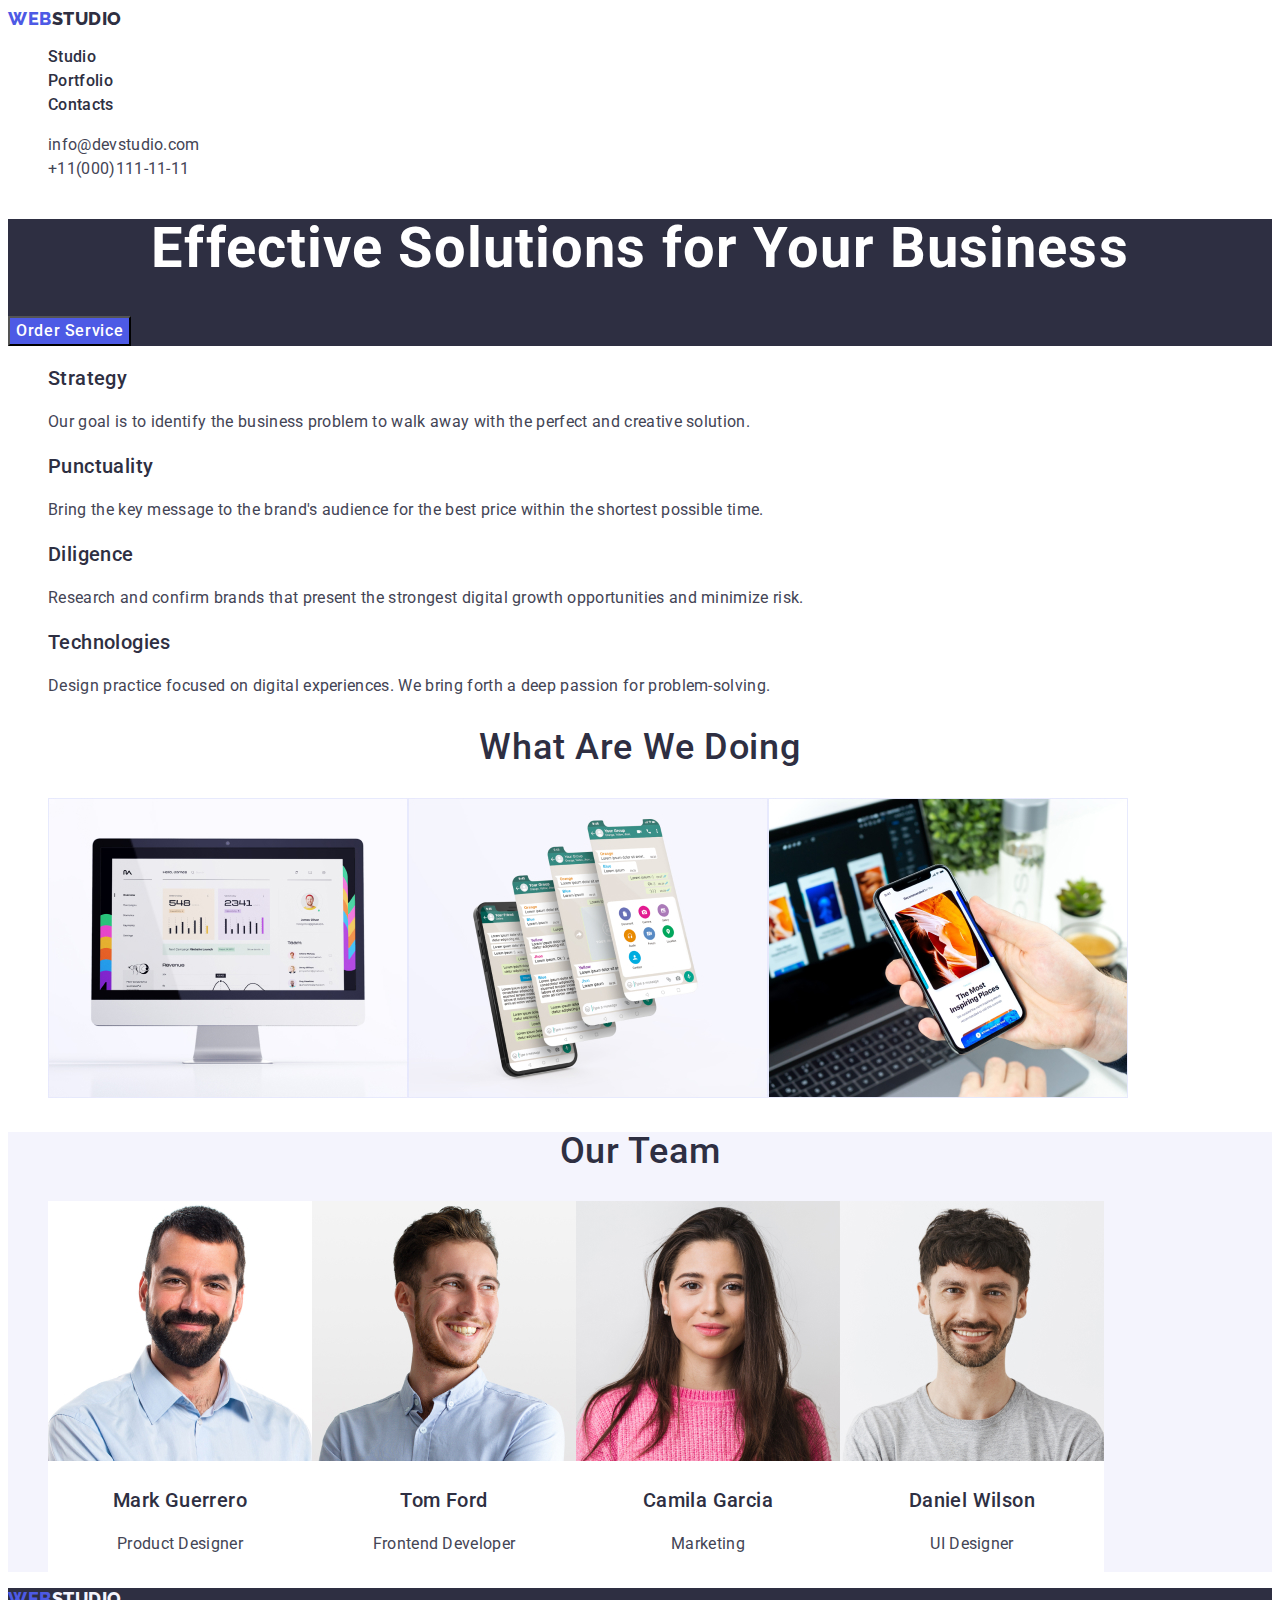
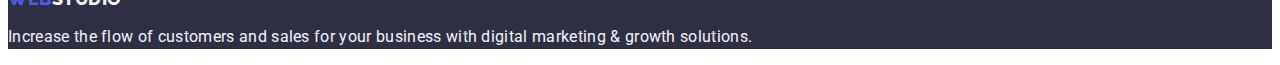
==== commit ee24bea2: "6" ====
--- a/index.html
+++ b/index.html
@@ -27,7 +27,7 @@
         <a class="header-logo link" href="./index.html">Web<span class="colortext">Studio</span></a>
         <ul class="header-nav-basic list">
           <li class="header-nav-item">
-            <a class="header-nav-item link" href="">Studio</a>
+            <a class="header-nav-item link" href="./index.html">Studio</a>
           </li>
           <li class="header-nav-item">
             <a class="header-nav-item link" href="./portfolio.html">Portfolio</a>
--- a/css/styles.css
+++ b/css/styles.css
@@ -13,11 +13,11 @@
   --color-white: #ffffff;
   --color-dairy: #fcfcfc;
   /* Fonds */
-  --primary-fonds: "Roboto", sans-serif;
-  --secondary-fond: "Raleway", sans-serif;
+  --primary-fonds: "Roboto",sans-serif;
+  --secondary-fond: "Raleway",sans-serif;
 }
 .body {
-  font-family: "Roboto", sans-serif;
+  font-family: "Roboto",sans-serif;
   font-size: var(--primary-fonds);
   font-size: 16px;
   line-height: 1, 5;
@@ -49,7 +49,7 @@
   line-height: 1.5;
   color: var(--color-slate);
 }
-.contacts-title {
+.header-contacts {
   font-style: normal;
 }
 .contacts:hover,
@@ -134,7 +134,6 @@
   background-color: var(--color-cloud);
 }
 .header-nav-item {
-  font-family: "Roboto";
   font-style: normal;
   font-weight: 500;
   font-size: 16px;
@@ -174,16 +173,19 @@
 
 }
 .subtitle {
-  font-family: "Roboto";
+  font-weight: 500;
   font-size: 20px;
   line-height: 1.2;
   color: var(--color-navy-blue);
+  letter-spacing: 0.02em 
+  
 }
 .tim-about {
-  font-size: 16px;
-  line-height: 1.5;
-  text-align: center;
-letter-spacing: 0.02em;
+  font-weight: 400;
+  font-size: 16px;
+  line-height: 1.5;
+  text-align: center;
+  letter-spacing: 0.02em;
 }
 .about-list {
   display: flex;
@@ -193,7 +195,7 @@
   font-size: 16px;
   background: #ffffff;
   text-align: center;
-letter-spacing: 0.02em;
+  letter-spacing: 0.02em;
 }
 
 .footer {
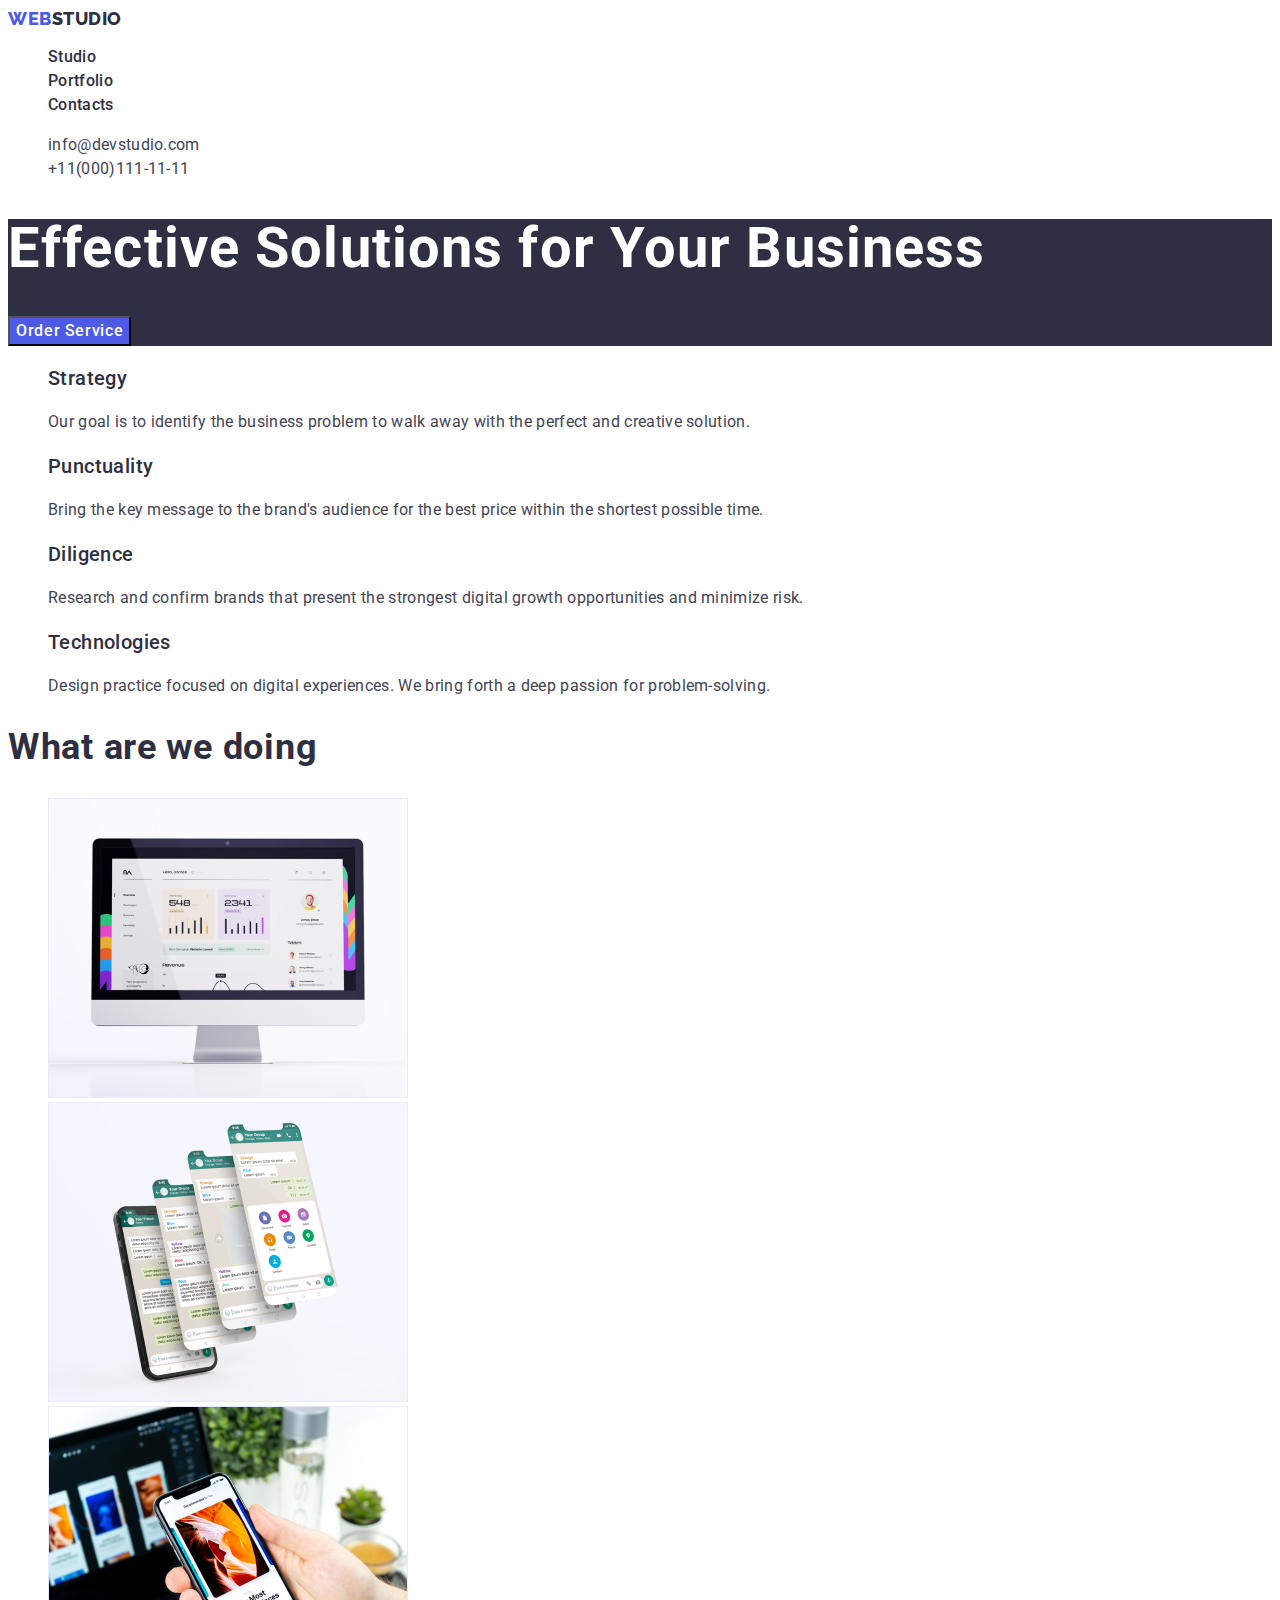
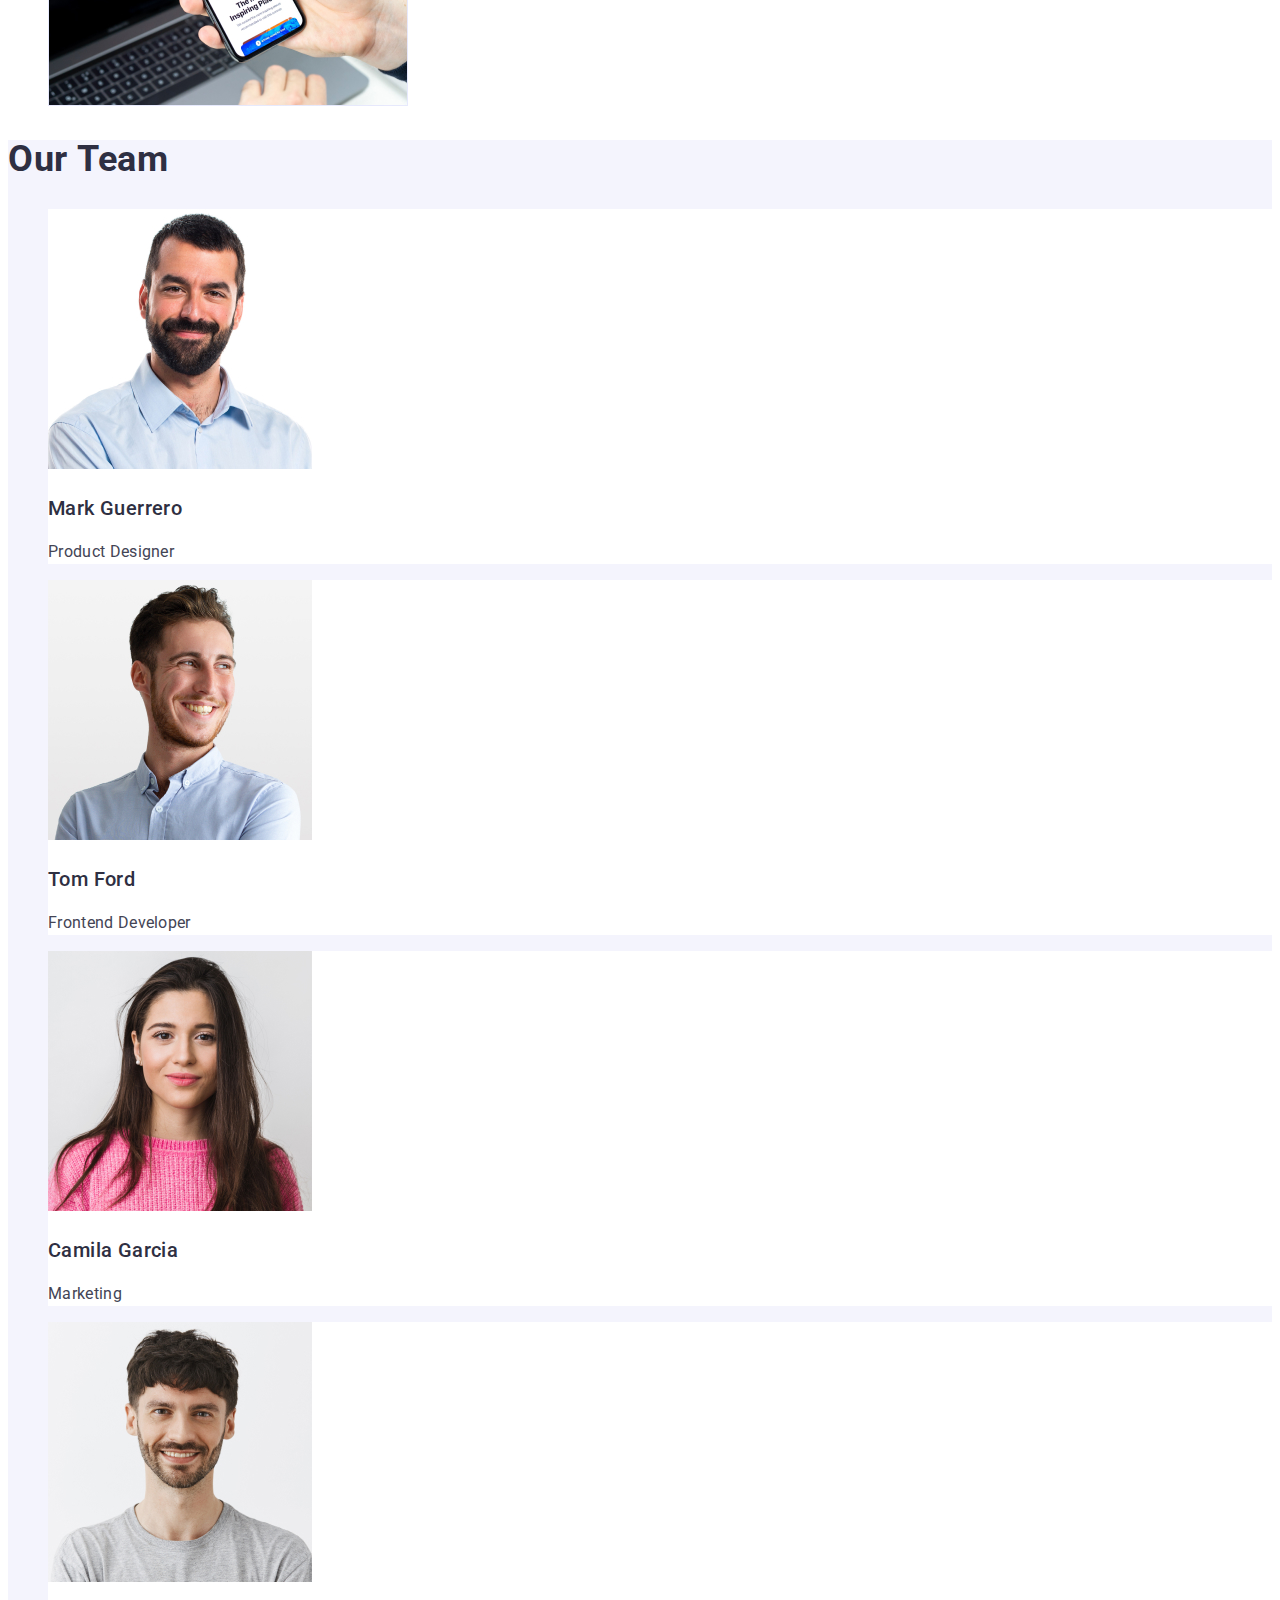
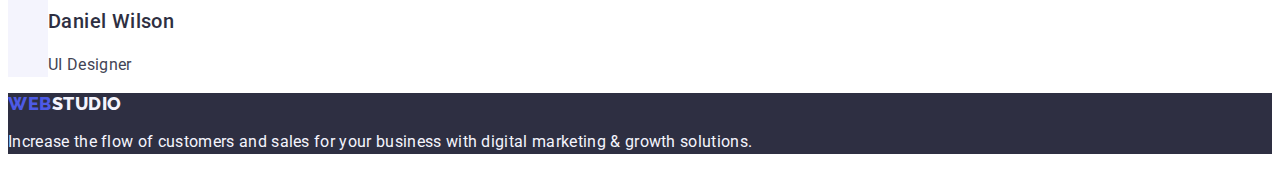
==== commit b3fb1899: "20" ====
--- a/index.html
+++ b/index.html
@@ -12,25 +12,23 @@
       href="https://fonts.googleapis.com/css2?family=Raleway:wght@800&family=Roboto:wght@400;500;700&display=swap"
       rel="stylesheet"
     />
-    <link rel="preconnect" href="https://fonts.googleapis.com" />
-    <link rel="preconnect" href="https://fonts.gstatic.com" crossorigin />
-    <link
-      href="https://fonts.googleapis.com/css2?family=Roboto:wght@400;500;700&display=swap"
-      rel="stylesheet"
-    />
     <!-- Custome styles -->
     <link rel="stylesheet" href="./css/styles.css" />
   </head>
-  <body class="body">
+  <body>
     <header class="header">
       <nav class="header-nav">
-        <a class="header-logo link" href="./index.html">Web<span class="colortext">Studio</span></a>
+        <a class="header-logo link" href="./index.html"
+          >Web<span class="colortext">Studio</span></a
+        >
         <ul class="header-nav-basic list">
           <li class="header-nav-item">
             <a class="header-nav-item link" href="./index.html">Studio</a>
           </li>
           <li class="header-nav-item">
-            <a class="header-nav-item link" href="./portfolio.html">Portfolio</a>
+            <a class="header-nav-item link" href="./portfolio.html"
+              >Portfolio</a
+            >
           </li>
           <li class="header-nav-item">
             <a class="header-nav-item link" href="">Contacts</a>
@@ -40,10 +38,14 @@
       <address class="header-contacts">
         <ul class="contacts-title list">
           <li>
-            <a class="contacts link" href="mailto:info@devstudio.com">info@devstudio.com</a>
+            <a class="contacts link" href="mailto:info@devstudio.com"
+              >info@devstudio.com</a
+            >
           </li>
           <li>
-            <a class="contacts link" href="tel:+110001111111">+11(000)111-11-11</a>
+            <a class="contacts link" href="tel:+110001111111"
+              >+11(000)111-11-11</a
+            >
           </li>
         </ul>
       </address>
@@ -52,7 +54,7 @@
       <!-- Order -->
       <section class="order">
         <h1 class="order-title">Effective Solutions for Your Business</h1>
-        <button class="btn_hero " type="button">Order Service</button>
+        <button class="btn_hero" type="button">Order Service</button>
       </section>
       <!-- Feature -->
       <section class="feature">
@@ -130,13 +132,13 @@
             <p class="tim-about">Frontend Developer</p>
           </li>
           <li class="paragraph">
-            <img 
+            <img
               src="./images/about/img6.jpg"
               alt="Camila Garcia"
               width="264"
             />
             <h3 class="subtitle">Camila Garcia</h3>
-            <p  class="tim-about">Marketing</p>
+            <p class="tim-about">Marketing</p>
           </li>
           <li class="paragraph">
             <img
@@ -152,7 +154,9 @@
     </main>
     <!-- footer -->
     <footer class="footer">
-      <a class="header-logo link" href="./index.html">Web<span class="footer-colortext">Studio</span></a>
+      <a class="header-logo link" href="./index.html"
+        >Web<span class="footer-colortext">Studio</span></a
+      >
       <p class="footer-text">
         Increase the flow of customers and sales for your business with digital
         marketing & growth solutions.
--- a/css/styles.css
+++ b/css/styles.css
@@ -16,18 +16,16 @@
   --primary-fonds: "Roboto",sans-serif;
   --secondary-fond: "Raleway",sans-serif;
 }
-.body {
+body {
   font-family: "Roboto",sans-serif;
-  font-size: var(--primary-fonds);
-  font-size: 16px;
-  line-height: 1, 5;
-  letter-spacing: 0.02em;
+  font-size: 16px;
   background-color: white;
   color: var(--color-slate);
 }
 /* Base style */
 .list {
   list-style: none;
+  
 }
 .link {
   text-decoration: none;
@@ -38,8 +36,6 @@
   font-weight: 800;
   font-size: 18px;
   line-height: 1.17;
-  display: flex;
-  align-items: center;
   letter-spacing: 0.03em;
   text-transform: uppercase;
   color: var(--color-iris);
@@ -62,8 +58,6 @@
   font-weight: 800;
   font-size: 18px;
   line-height: 1.17;
-  display: flex;
-  align-items: center;
   letter-spacing: 0.03em;
   text-transform: uppercase;
   color: var(--color-navy-blue);
@@ -74,7 +68,6 @@
   font-size: 16px;
   font-family: "Roboto", sans-serif;
   font-weight: 500;
-  font-style: normal;
   line-height: 1.5;
   letter-spacing: 0.04em;
   text-decoration: none;
@@ -86,12 +79,25 @@
 .btn_hero:focus {
   background-color: var(--color-ocean);
 }
-.filter-btn {
-  font-family: "Roboto";
+.btn-portfolio {
+  cursor: pointer;
+  font-family: "Roboto", sans-serif;
+  letter-spacing: 0.04em;
+  line-height: 1.5;
+  font-weight: 500;
+  font-size: 16px;
   color: var(--color-iris);
   background-color: var(--color-cloud);
-}
-
+  width: 116px;
+  height: 48px;
+  border: 1px solid var(--color-cornflower);
+  border-radius: 4px;
+}
+.btn-portfolio:hover,
+:focus {
+background-color:var(--color-ocean);
+color: var(--color-white);
+}
 /* feature */
 .hidden {
   display: none;
@@ -105,17 +111,12 @@
   font-size: 56px;
   font-family: "Roboto";
   font-weight: 700;
-  font-style: normal;
   line-height: 1.07;
   letter-spacing: 0.02em;
-  text-decoration: none;
-  text-transform: none;
-  text-align: center;
   color: var(--color-white);
 }
 .feature-title {
   font-family: "Roboto";
-  font-style: normal;
   font-weight: 500;
   font-size: 20px;
   line-height: 1.2;
@@ -124,7 +125,6 @@
 }
 .feature-subtitle {
   font-family: "Roboto";
-  font-style: normal;
   font-size: 16px;
   line-height: 1.5;
   letter-spacing: 0.02em;
@@ -134,7 +134,6 @@
   background-color: var(--color-cloud);
 }
 .header-nav-item {
-  font-style: normal;
   font-weight: 500;
   font-size: 16px;
   line-height: 1.5;
@@ -146,28 +145,23 @@
   color: #404bbf;
 }
 .team-list {
-  display: flex;
   background-color: #f4f4fd;
 }
 
 .section-title {
   font-family: "Roboto";
   font-size: 36px;
-  font-weight: 500;
+  font-weight: 700;
   line-height: 1.11;
-  text-align: center;
-  letter-spacing: 0.02em;
-  text-transform: capitalize;
+  letter-spacing: 0.02em;
   color: var(--color-navy-blue);
 }
 .team-title {
-font-weight: 500;
+font-weight: 700;
 font-size: 36px;
-line-height:1.11;
-
-text-align: center;
+line-height: 1.11;
+
 letter-spacing: 0.02em;
-text-transform: capitalize;
 color: var(--color-navy-blue);
 
 
@@ -184,18 +178,29 @@
   font-weight: 400;
   font-size: 16px;
   line-height: 1.5;
-  text-align: center;
-  letter-spacing: 0.02em;
-}
-.about-list {
-  display: flex;
-}
+  letter-spacing: 0.02em;
+}
+
 .paragraph {
   line-height: 1.5;
   font-size: 16px;
   background: #ffffff;
-  text-align: center;
-  letter-spacing: 0.02em;
+  letter-spacing: 0.02em;
+}
+
+.row-title {
+font-weight: 500;
+font-size: 20px;
+line-height: 1.2;
+letter-spacing: 0.02em;
+color: var(--color-navy-blue);
+}
+.card-title {
+font-weight: 400;
+font-size: 16px;
+line-height: 1.5;
+letter-spacing: 0.02em;
+color: var(--color-slate);
 }
 
 .footer {
